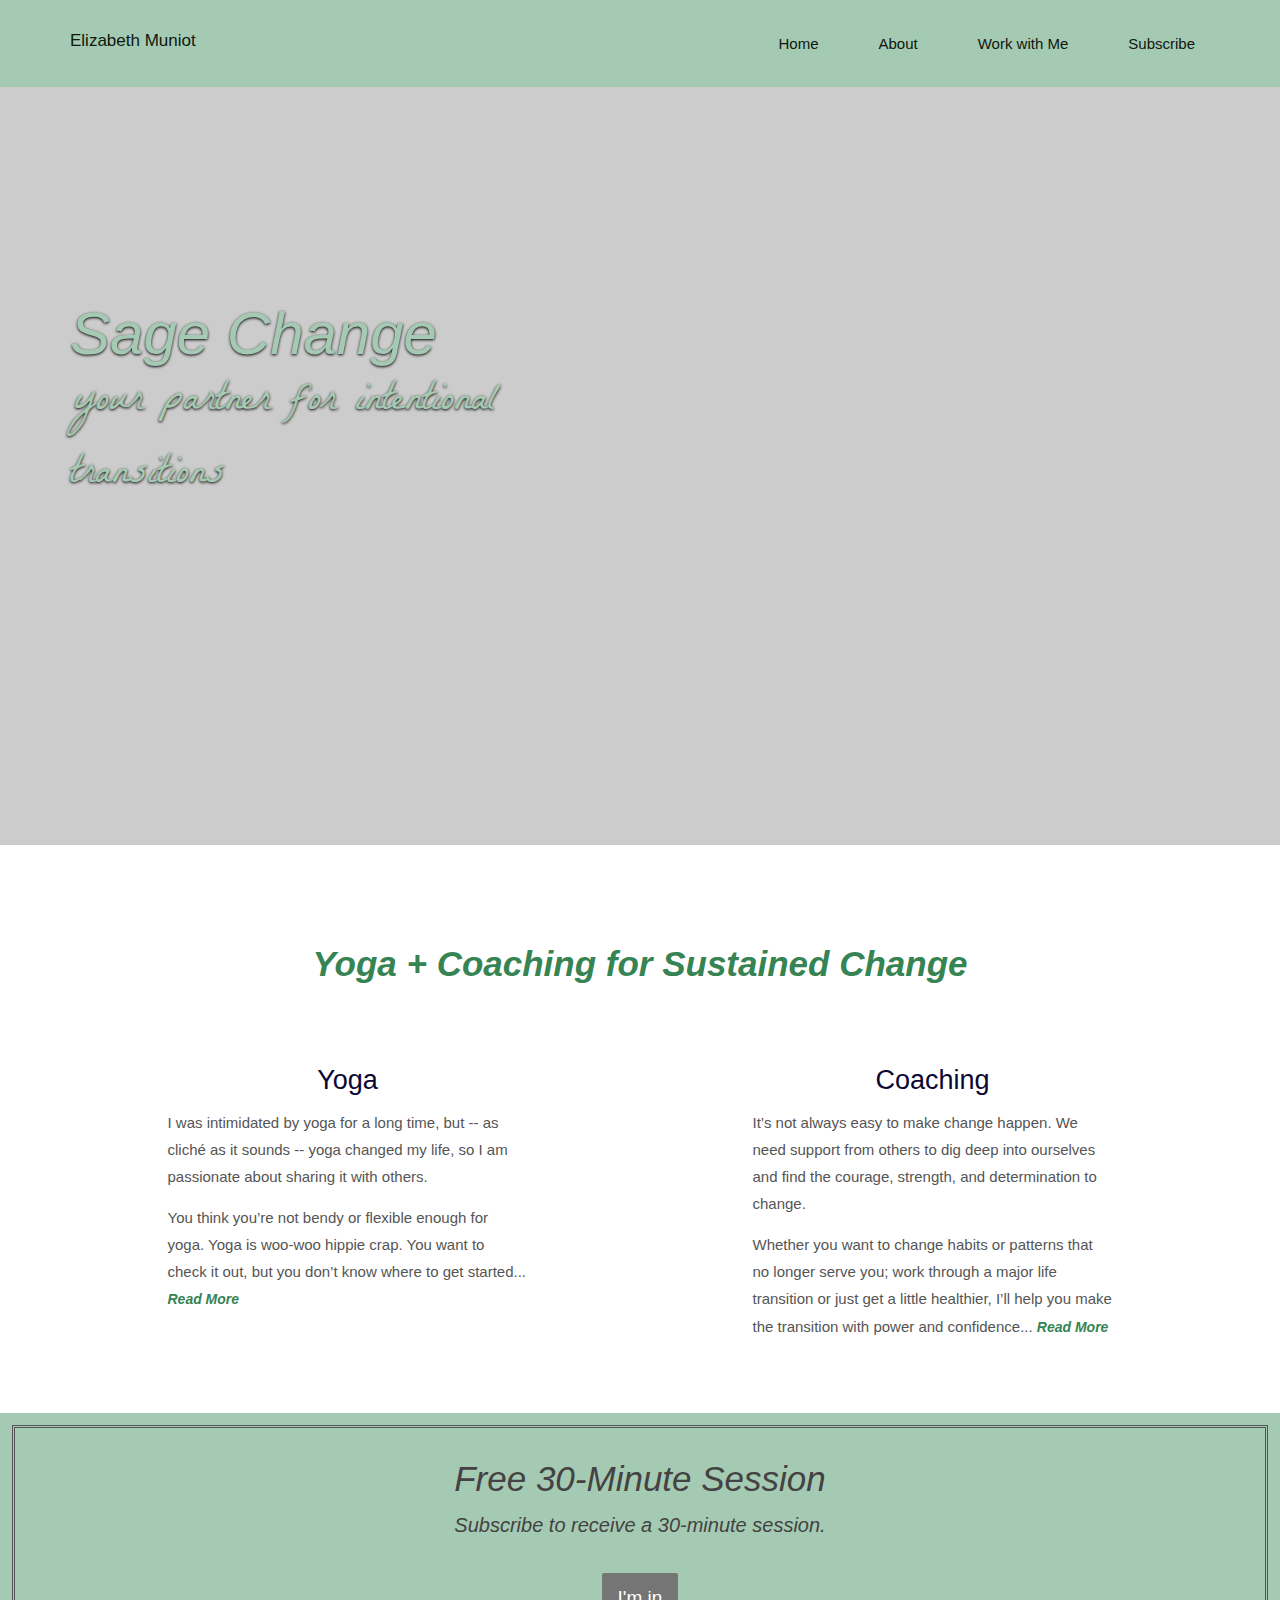
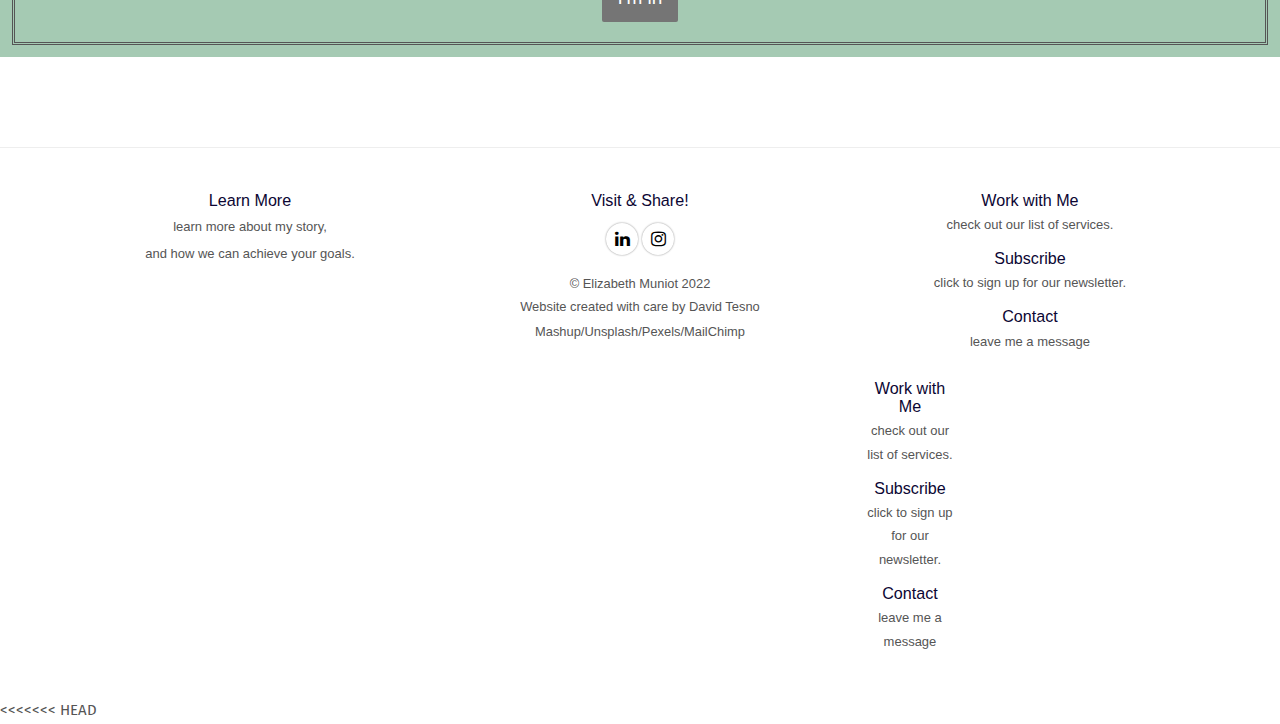
==== index.html @ 35293bfd "changed footer" ====
<!DOCTYPE html>
<html lang="en">
  <head>
    <meta charset="UTF-8" />
    <meta content="IE=edge" http-equiv="X-UA-Compatible" />
    <meta name="viewport" content="width=device-width, initial-scale=1.0" />
    <!-- <meta content="description" name="description"> -->
    <meta name="google" content="notranslate" />
    <meta
      content="Mashup templates have been developed by Orson.io team"
      name="author"
    />
    <!-- Search Engine -->
    <meta
      name="description"
      content="Sage Change provides real time virtual yoga, private sessions and coaching. Elizabeth empowers others to reach beyond limitations to achieve goals"
    />
    <meta
      name="image"
      content="https://dt723.github.io/em-yoga-studio/./assets/images/hero3-min.jpg"
    />
    <!-- Schema.org for Google -->
    <meta itemprop="name" content="Sage Change - Elizabeth Muniot" />
    <meta
      itemprop="description"
      content="Sage Change provides real time virtual yoga, private sessions and coaching. Elizabeth empowers others to reach beyond limitations to achieve goals"
    />
    <meta
      itemprop="image"
      content="https://dt723.github.io/em-yoga-studio/./assets/images/hero3-min.jpg"
    />
    <!-- Open Graph general (Facebook, Pinterest & Google+) -->
    <meta name="og:title" content="Sage Change - Elizabeth Muniot" />
    <meta
      name="og:description"
      content="Sage Change provides real time virtual yoga, private sessions and coaching. Elizabeth empowers others to reach beyond limitations to achieve goals"
    />
    <meta name="og:type" content="website" />
    <meta
      name="google-site-verification"
      content="TAK-kB4qWeTTadiN542BlEPGjs3uDBtTKjntpQO2mC4"
    />

    <!-- Disable tap highlight on IE -->
    <meta name="msapplication-tap-highlight" content="no" />

    <link href="./assets/apple-touch-icon.png" rel="apple-touch-icon" />
    <link href="./main.a3f694c0.css" rel="stylesheet" />
    <title>Sage Change - Elizabeth Muniot</title>
    <link
      rel="icon"
      href="./assets/images/blk-lotus-icon-4.png"
      type="image/x-icon"
    />
  </head>

  <body>
    <!-- Add your content of header -->
    <header>
      <nav class="navbar navbar-fixed-top navbar-default">
        <div class="container">
          <div class="navbar-header">
            <button
              type="button"
              class="navbar-toggle uarr collapsed"
              data-toggle="collapse"
              data-target="#navbar-collapse-uarr"
            >
              <span class="sr-only">Toggle navigation</span>
              <span class="icon-bar"></span>
              <span class="icon-bar"></span>
              <span class="icon-bar"></span>
            </button>
            <a class="navbar-brand" href="index.html" id="firstName1"
              >Elizabeth Muniot<span id="studioName1"></span
            ></a>
          </div>

          <div class="collapse navbar-collapse" id="navbar-collapse-uarr">
            <ul class="nav navbar-nav navbar-right">
              <li><a href="./index.html" title="" class="active">Home</a></li>
              <li><a href="./about.html" title="">About</a></li>
              <li><a href="./services.html" title="">Work with Me</a></li>
              <li><a href="./contact.html" title="">Subscribe</a></li>
              <!-- <li><a href="./components.html" title="">Components</a></li>  -->
              <!-- <li><a href="./terms15.html" title="">Terms</a></li> 
          <li><a href="./terms50.html" title="">Terms50</a></li>  -->
            </ul>
          </div>
        </div>
      </nav>
    </header>

    <div
      class="white-text-container background-image-container"
      style="background-image: url('./assets/images/hero3-min.jpg')"
    >
      <div class="opacity">
        <div class="container">
          <div class="row heroRow">
            <div class="col-md-6 containerTitleFlex">
              <h1 id="heroTitle">Sage Change</h1>
              <p>
                <small id="responseDescription" class="signature"
                  >your partner for intentional transitions</small
                >
              </p>
            </div>
          </div>
        </div>
      </div>
    </div>

    <div
      class="section-container border-section-container section-container-home"
    >
      <div class="container responsiveRowParent">
        <div class="row row-center responsiveRow">
          <div class="col-md-12 center-block section-container-spacer">
            <div class="text-center">
              <h2 class="titleSmartPhone"></h2>
              <p class="subTitle homeDescription2">
                Yoga + Coaching for Sustained Change
              </p>
              <p></p>
            </div>
          </div>

          <div class="col-md-4 center-block">
            <div class="fa-container">
              <!-- <i class="fa heartLogo fa-heart-o fa-3x" aria-hidden="true"></i> -->
            </div>
            <div class="text-center">
              <h3>Yoga</h3>
            </div>
            <div>
              <!-- <p class="subTitle">Online group classes and private instruction.</p> -->
              <p>
                I was intimidated by yoga for a long time, but -- as cliché as
                it sounds -- yoga changed my life, so I am passionate about
                sharing it with others.
              </p>
              <p>
                You think you’re not bendy or flexible enough for yoga. Yoga is
                woo-woo hippie crap. You want to check it out, but you don’t
                know where to get started...
                <a class="readMore1" href="readMoreYoga.html">Read More</a>
              </p>
            </div>
          </div>
          <div class="col-md-4 center-block">
            <div class="fa-container">
              <!-- <i class="fa commentLogo fa-comment-o fa-3x" aria-hidden="true"></i> -->
            </div>
            <div class="text-center">
              <h3>Coaching</h3>
            </div>
            <div>
              <!-- <p class="subTitle">Identify and remove barriers that get in the way of unlocking your potential.</p> -->
              <p>
                It’s not always easy to make change happen. We need support from
                others to dig deep into ourselves and find the courage,
                strength, and determination to change.
              </p>
              <p>
                Whether you want to change habits or patterns that no longer
                serve you; work through a major life transition or just get a
                little healthier, I’ll help you make the transition with power
                and confidence...
                <a class="readMore2" href="readMoreCoach.html">Read More</a>
              </p>
            </div>
          </div>
          <!-- <div class="col-md-4">
                    <div class="fa-container">
                        <i class="fa fa-bell-o fa-3x" aria-hidden="true"></i>
                    </div>
                    <div class="text-center">
                        <h3>Consulting</h3>
                    </div>
                    <div>
                        <p class="subTitle">Build a more effective team, board or organization.</p>
                        <p>I pair my training in organization development with more than two decades of nonprofit experience in fundraising and leadership development to help you build the capacity of your organization. I specialize in team building (board development, staff retreats), volunteer management, and fundraising... <a class="readMore" href="readMoreConsult.html">Read More</a></p> 
                        
                    </div>
                </div> -->
        </div>
      </div>
    </div>

    <div
      class="section-container background-color-container white-text-container banner-container styleBanner"
    >
      <div class="container">
        <div class="row">
          <div class="col-md-12">
            <div class="text-center">
              <h2 id="bannerTitle">Free 30-Minute Session</h2>
              <p id="bannerDescription">
                Subscribe to receive a 30-minute session.
              </p>
              <a
                href="./contact.html"
                title=""
                class="btn btn-primary btn-lg homePageBtn"
                >I'm in</a
              >
            </div>
          </div>
        </div>
      </div>
    </div>

    <footer>
      <div class="section-container footer-container">
        <div class="container footerFlex">
          <div class="row text-center justify-content-center">
            <div class="col-sm-4">
              <a href="about.html"
                ><h4 class="footerTitle footerMarginTop">Learn More</h4></a
              ><br />
              <p class="footerLeftText1">learn more about my story,</p>
              <p class="footerClassText">and how we can achieve your goals.</p>
            </div>

            <div class="col-sm-4">
              <h4 class="footerTitleMid">Visit & Share!</h4>
              <p class="shareLinks">
                <!-- <a href="https://facebook.com/" class="social-round-icon white-round-icon fa-icon" title="">
                          <i class="fa fa-facebook" aria-hidden="true"></i>
                        </a> -->
                <!-- <a href="https://twitter.com/" class="social-round-icon white-round-icon fa-icon" title="">
                          <i class="fa fa-twitter" aria-hidden="true"></i>
                        </a> -->
                        <a href="https://www.linkedin.com/in/elizabethmuniot/" class="social-round-icon white-round-icon fa-icon" title="">
                          <i class="fa fa-linkedin" aria-hidden="true"></i>
                        </a>
                        <a href="https://www.instagram.com/elizabethmuniot/" class="social-round-icon white-round-icon fa-icon" title="">
                          <i class="fa fa-instagram" aria-hidden="true"></i>
                        </a>
                      </p>
                    <div>
                        <p><small>© Elizabeth Muniot 2022</small></p> 
                        <p class="footerTextCreate"><small>Website created with care by <a href="https://www.davidtesno.com/" class="link-like-text">David Tesno</a></small></p>    
                        <p><small><a href="http://www.mashup-template.com/" class="link-like-text" title="Create website with free html template">Mashup</a>/<a href="http://www.unsplash.com/" class="link-like-text" title="Beautiful Free Images">Unsplash</a>/<a href="http://www.pexels.com/" class="link-like-text" title="Free Stock Photos & videos by Talented Creators">Pexels</a>/<a href="http://mailchimp.com/" class="link-like-text" title="Marketing smarts for big ideas">MailChimp</a></small></p>    
                    </div>    
                  </div>

                  <div class="col-sm-4">
                      <div class="servicesFooter">
                          <a href="services.html" style="text-decoration: none;"><h4 class="footerTitle">Work with Me</h4></a>
                          <p class="footerClassText">check out our list of services.</p>
                      </div>
                      <div class="subscribeFooter">
                          <a href="contact.html" style="text-decoration: none;"><h4 class="footerTitle">Subscribe</h4></a>
                          <p class="footerClassText">click to sign up for our newsletter.</p>
                      </div>
                      <div class="contactFooter">
                          <a href="mailto:elizabethmuniot@gmail.com" style="text-decoration: none;"><h4 class="footerTitle">Contact</h4></a>
                          <p class="footerClassText">leave me a message</p>                           
                      </div>

            <div class="col-sm-4">
              <div class="servicesFooter">
                <a href="services.html" style="text-decoration: none"
                  ><h4 class="footerTitle">Work with Me</h4></a
                >
                <p class="footerClassText">check out our list of services.</p>
              </div>
              <div class="subscribeFooter">
                <a href="contact.html" style="text-decoration: none"
                  ><h4 class="footerTitle">Subscribe</h4></a
                >
                <p class="footerClassText">
                  click to sign up for our newsletter.
                </p>
              </div>
              <div class="contactFooter">
                <a
                  href="mailto:elizabethmuniot@gmail.com"
                  style="text-decoration: none"
                  ><h4 class="footerTitle">Contact</h4></a
                >
                <p class="footerClassText">leave me a message</p>
              </div>
            </div>
          </div>
        </div>
      </div>
    </footer>
    <script>
      document.addEventListener("DOMContentLoaded", function (event) {
        navActivePage();
      });
    </script>

<<<<<<< HEAD
    <!-- Google Analytics: change UA-XXXXX-X to be your site's ID 
=======
<!-- adding comment -->

<!-- Google Analytics: change UA-XXXXX-X to be your site's ID 
>>>>>>> 98163f7317d4747873b40c52f0e63e6c678aab1e

<script>
  (function (i, s, o, g, r, a, m) {
    i['GoogleAnalyticsObject'] = r; i[r] = i[r] || function () {
      (i[r].q = i[r].q || []).push(arguments)
    }, i[r].l = 1 * new Date(); a = s.createElement(o),
      m = s.getElementsByTagName(o)[0]; a.async = 1; a.src = g; m.parentNode.insertBefore(a, m)
  })(window, document, 'script', '//www.google-analytics.com/analytics.js', 'ga');
  ga('create', 'UA-XXXXX-X', 'auto');
  ga('send', 'pageview');
</script>

-->
    <script type="module" src="./main.41beeca9.js"></script>
    <!-- <script type="text/javascript" src="utility.js"></script> -->
  </body>
</html>
---- main.a3f694c0.css ----
@import url(https://fonts.googleapis.com/css?family=La+Belle+Aurore|Fira+Sans:400,700);@import url(https://maxcdn.bootstrapcdn.com/font-awesome/4.7.0/css/font-awesome.min.css);/*!
 * Bootstrap v3.3.7 (http://getbootstrap.com)
 * Copyright 2011-2016 Twitter, Inc.
 * Licensed under MIT (https://github.com/twbs/bootstrap/blob/master/LICENSE)
 */
/*! normalize.css v3.0.3 | MIT License | github.com/necolas/normalize.css */html{font-family:sans-serif;-ms-text-size-adjust:100%;-webkit-text-size-adjust:100%}body{margin:0}article,aside,details,figcaption,figure,footer,header,hgroup,main,menu,nav,section,summary{display:block}audio,canvas,progress,video{display:inline-block;vertical-align:baseline}audio:not([controls]){display:none;height:0}[hidden],template{display:none}a{background-color:transparent}a:active,a:hover{outline:0}abbr[title]{border-bottom:1px dotted}b,strong{font-weight:700}dfn{font-style:italic}h1{font-size:2em;margin:.67em 0}mark{background:#ff0;color:#000}small{font-size:80%}sub,sup{font-size:75%;line-height:0;position:relative;vertical-align:baseline}sup{top:-.5em}sub{bottom:-.25em}img{border:0}svg:not(:root){overflow:hidden}figure{margin:1em 40px}hr{box-sizing:content-box;height:0}pre{overflow:auto}code,kbd,pre,samp{font-family:monospace,monospace;font-size:1em}button,input,optgroup,select,textarea{color:inherit;font:inherit;margin:0}button{overflow:visible}button,select{text-transform:none}button,html input[type=button],input[type=reset],input[type=submit]{-webkit-appearance:button;cursor:pointer}button[disabled],html input[disabled]{cursor:default}button::-moz-focus-inner,input::-moz-focus-inner{border:0;padding:0}input{line-height:normal}input[type=checkbox],input[type=radio]{box-sizing:border-box;padding:0}input[type=number]::-webkit-inner-spin-button,input[type=number]::-webkit-outer-spin-button{height:auto}input[type=search]{-webkit-appearance:textfield;box-sizing:content-box}input[type=search]::-webkit-search-cancel-button,input[type=search]::-webkit-search-decoration{-webkit-appearance:none}fieldset{border:1px solid silver;margin:0 2px;padding:.35em .625em .75em}textarea{overflow:auto}optgroup{font-weight:700}table{border-collapse:collapse;border-spacing:0}td,th{padding:0}

/*! Source: https://github.com/h5bp/html5-boilerplate/blob/master/src/css/main.css */@media print{*,:after,:before{background:transparent!important;color:#000!important;box-shadow:none!important;text-shadow:none!important}a,a:visited{text-decoration:underline}a[href]:after{content:" (" attr(href) ")"}abbr[title]:after{content:" (" attr(title) ")"}a[href^="#"]:after,a[href^="javascript:"]:after{content:""}blockquote,pre{border:1px solid #999;page-break-inside:avoid}thead{display:table-header-group}img,tr{page-break-inside:avoid}img{max-width:100%!important}h2,h3,p{orphans:3;widows:3}h2,h3{page-break-after:avoid}.navbar{display:none}.btn>.caret,.dropup>.btn>.caret{border-top-color:#000!important}.label{border:1px solid #000}.table{border-collapse:collapse!important}.table td,.table th{background-color:#fff!important}.table-bordered td,.table-bordered th{border:1px solid #ddd!important}}*,:after,:before{-webkit-box-sizing:border-box;-moz-box-sizing:border-box;box-sizing:border-box}html{font-size:10px;-webkit-tap-highlight-color:transparent}body{font-family:Fira Sans,Helvetica,Arial,sans-serif;font-size:15px;line-height:1.81;color:#555;background-color:#fff}button,input,select,textarea{font-family:inherit;font-size:inherit;line-height:inherit}a{color:#8b62ff;text-decoration:none}a:focus,a:hover{color:#5216ff;text-decoration:underline}a:focus{outline:5px auto -webkit-focus-ring-color;outline-offset:-2px}figure{margin:0}img{vertical-align:middle}.img-responsive{display:block;max-width:100%;height:auto}.img-rounded{border-radius:2px}.img-thumbnail{padding:4px;line-height:1.81;background-color:#fff;border:1px solid #ddd;border-radius:2px;-webkit-transition:all .2s ease-in-out;-o-transition:all .2s ease-in-out;transition:all .2s ease-in-out;display:inline-block;max-width:100%;height:auto}.img-circle{border-radius:50%}hr{margin-top:27px;margin-bottom:27px;border:0;border-top:1px solid #eee}.sr-only{position:absolute;width:1px;height:1px;margin:-1px;padding:0;overflow:hidden;clip:rect(0,0,0,0);border:0}.sr-only-focusable:active,.sr-only-focusable:focus{position:static;width:auto;height:auto;margin:0;overflow:visible;clip:auto}[role=button]{cursor:pointer}.h1,.h2,.h3,.h4,.h5,.h6,h1,h2,h3,h4,h5,h6{font-family:inherit;font-weight:500;line-height:1.1;color:#0c0633}.h1 .small,.h1 small,.h2 .small,.h2 small,.h3 .small,.h3 small,.h4 .small,.h4 small,.h5 .small,.h5 small,.h6 .small,.h6 small,h1 .small,h1 small,h2 .small,h2 small,h3 .small,h3 small,h4 .small,h4 small,h5 .small,h5 small,h6 .small,h6 small{font-weight:400;line-height:1;color:#777}.h1,.h2,.h3,h1,h2,h3{margin-top:27px;margin-bottom:13.5px}.h1 .small,.h1 small,.h2 .small,.h2 small,.h3 .small,.h3 small,h1 .small,h1 small,h2 .small,h2 small,h3 .small,h3 small{font-size:65%}.h4,.h5,.h6,h4,h5,h6{margin-top:13.5px;margin-bottom:13.5px}.h4 .small,.h4 small,.h5 .small,.h5 small,.h6 .small,.h6 small,h4 .small,h4 small,h5 .small,h5 small,h6 .small,h6 small{font-size:75%}.h1,h1{font-size:47px}.h2,h2{font-size:35px}.h3,h3{font-size:27px}.h4,h4{font-size:20px}.h5,h5{font-size:15px}.h6,h6{font-size:13px}p{margin:0 0 13.5px}.lead{margin-bottom:27px;font-size:17px;font-weight:300;line-height:1.4}@media (min-width:768px){.lead{font-size:22.5px}}.small,small{font-size:86%}.mark,mark{background-color:#fcf8e3;padding:.2em}.text-left{text-align:left}.text-right{text-align:right}.text-center{text-align:center}.text-justify{text-align:justify}.text-nowrap{white-space:nowrap}.text-lowercase{text-transform:lowercase}.initialism,.text-uppercase{text-transform:uppercase}.text-capitalize{text-transform:capitalize}.text-muted{color:#777}.text-primary{color:#8b62ff}a.text-primary:focus,a.text-primary:hover{color:#652fff}.text-success{color:#fff}a.text-success:focus,a.text-success:hover{color:#e6e6e6}.text-info{color:#31708f}a.text-info:focus,a.text-info:hover{color:#245269}.text-warning{color:#8a6d3b}a.text-warning:focus,a.text-warning:hover{color:#66512c}.text-danger{color:#fff}a.text-danger:focus,a.text-danger:hover{color:#e6e6e6}.bg-primary{color:#fff;background-color:#8b62ff}a.bg-primary:focus,a.bg-primary:hover{background-color:#652fff}.bg-success{background-color:#005bff}a.bg-success:focus,a.bg-success:hover{background-color:#0049cc}.bg-info{background-color:#d9edf7}a.bg-info:focus,a.bg-info:hover{background-color:#afd9ee}.bg-warning{background-color:#fcf8e3}a.bg-warning:focus,a.bg-warning:hover{background-color:#f7ecb5}.bg-danger{background-color:#fe6767}a.bg-danger:focus,a.bg-danger:hover{background-color:#fe3434}.page-header{padding-bottom:12.5px;margin:54px 0 27px;border-bottom:1px solid #eee}ol,ul{margin-top:0;margin-bottom:13.5px}ol ol,ol ul,ul ol,ul ul{margin-bottom:0}.list-inline,.list-unstyled{padding-left:0;list-style:none}.list-inline{margin-left:-5px}.list-inline>li{display:inline-block;padding-left:5px;padding-right:5px}dl{margin-top:0;margin-bottom:27px}dd,dt{line-height:1.81}dt{font-weight:700}dd{margin-left:0}.dl-horizontal dd:after,.dl-horizontal dd:before{content:" ";display:table}.dl-horizontal dd:after{clear:both}@media (min-width:768px){.dl-horizontal dt{float:left;width:160px;clear:left;text-align:right;overflow:hidden;text-overflow:ellipsis;white-space:nowrap}.dl-horizontal dd{margin-left:180px}}abbr[data-original-title],abbr[title]{cursor:help;border-bottom:1px dotted #777}.initialism{font-size:90%}blockquote{padding:13.5px 27px;margin:0 0 27px;font-size:18.75px;border-left:5px solid #eee}blockquote ol:last-child,blockquote p:last-child,blockquote ul:last-child{margin-bottom:0}blockquote .small,blockquote footer,blockquote small{display:block;font-size:80%;line-height:1.81;color:#777}blockquote .small:before,blockquote footer:before,blockquote small:before{content:"\2014   \A0"}.blockquote-reverse,blockquote.pull-right{padding-right:15px;padding-left:0;border-right:5px solid #eee;border-left:0;text-align:right}.blockquote-reverse .small:before,.blockquote-reverse footer:before,.blockquote-reverse small:before,blockquote.pull-right .small:before,blockquote.pull-right footer:before,blockquote.pull-right small:before{content:""}.blockquote-reverse .small:after,.blockquote-reverse footer:after,.blockquote-reverse small:after,blockquote.pull-right .small:after,blockquote.pull-right footer:after,blockquote.pull-right small:after{content:"\A0   \2014"}address{margin-bottom:27px;font-style:normal;line-height:1.81}code,kbd,pre,samp{font-family:Menlo,Monaco,Consolas,Courier New,monospace}code{color:#c7254e;background-color:#f9f2f4}code,kbd{padding:2px 4px;font-size:90%;border-radius:2px}kbd{color:#fff;background-color:#333;box-shadow:inset 0 -1px 0 rgba(0,0,0,.25)}kbd kbd{padding:0;font-size:100%;font-weight:700;box-shadow:none}pre{display:block;padding:13px;margin:0 0 13.5px;font-size:14px;line-height:1.81;word-break:break-all;word-wrap:break-word;color:#333;background-color:#f5f5f5;border:1px solid #ccc;border-radius:2px}pre code{padding:0;font-size:inherit;color:inherit;white-space:pre-wrap;background-color:transparent;border-radius:0}.pre-scrollable{max-height:340px;overflow-y:scroll}.container{margin-right:auto;margin-left:auto;padding-left:15px;padding-right:15px}.container:after,.container:before{content:" ";display:table}.container:after{clear:both}@media (min-width:768px){.container{width:750px}}@media (min-width:992px){.container{width:970px}}@media (min-width:1200px){.container{width:1170px}}.container-fluid{margin-right:auto;margin-left:auto;padding-left:15px;padding-right:15px}.container-fluid:after,.container-fluid:before{content:" ";display:table}.container-fluid:after{clear:both}.row{margin-left:-15px;margin-right:-15px}.row:after,.row:before{content:" ";display:table}.row:after{clear:both}.col-lg-1,.col-lg-2,.col-lg-3,.col-lg-4,.col-lg-5,.col-lg-6,.col-lg-7,.col-lg-8,.col-lg-9,.col-lg-10,.col-lg-11,.col-lg-12,.col-md-1,.col-md-2,.col-md-3,.col-md-4,.col-md-5,.col-md-6,.col-md-7,.col-md-8,.col-md-9,.col-md-10,.col-md-11,.col-md-12,.col-sm-1,.col-sm-2,.col-sm-3,.col-sm-4,.col-sm-5,.col-sm-6,.col-sm-7,.col-sm-8,.col-sm-9,.col-sm-10,.col-sm-11,.col-sm-12,.col-xs-1,.col-xs-2,.col-xs-3,.col-xs-4,.col-xs-5,.col-xs-6,.col-xs-7,.col-xs-8,.col-xs-9,.col-xs-10,.col-xs-11,.col-xs-12{position:relative;min-height:1px;padding-left:15px;padding-right:15px}.col-xs-1,.col-xs-2,.col-xs-3,.col-xs-4,.col-xs-5,.col-xs-6,.col-xs-7,.col-xs-8,.col-xs-9,.col-xs-10,.col-xs-11,.col-xs-12{float:left}.col-xs-1{width:8.33333%}.col-xs-2{width:16.66667%}.col-xs-3{width:25%}.col-xs-4{width:33.33333%}.col-xs-5{width:41.66667%}.col-xs-6{width:50%}.col-xs-7{width:58.33333%}.col-xs-8{width:66.66667%}.col-xs-9{width:75%}.col-xs-10{width:83.33333%}.col-xs-11{width:91.66667%}.col-xs-12{width:100%}.col-xs-pull-0{right:auto}.col-xs-pull-1{right:8.33333%}.col-xs-pull-2{right:16.66667%}.col-xs-pull-3{right:25%}.col-xs-pull-4{right:33.33333%}.col-xs-pull-5{right:41.66667%}.col-xs-pull-6{right:50%}.col-xs-pull-7{right:58.33333%}.col-xs-pull-8{right:66.66667%}.col-xs-pull-9{right:75%}.col-xs-pull-10{right:83.33333%}.col-xs-pull-11{right:91.66667%}.col-xs-pull-12{right:100%}.col-xs-push-0{left:auto}.col-xs-push-1{left:8.33333%}.col-xs-push-2{left:16.66667%}.col-xs-push-3{left:25%}.col-xs-push-4{left:33.33333%}.col-xs-push-5{left:41.66667%}.col-xs-push-6{left:50%}.col-xs-push-7{left:58.33333%}.col-xs-push-8{left:66.66667%}.col-xs-push-9{left:75%}.col-xs-push-10{left:83.33333%}.col-xs-push-11{left:91.66667%}.col-xs-push-12{left:100%}.col-xs-offset-0{margin-left:0}.col-xs-offset-1{margin-left:8.33333%}.col-xs-offset-2{margin-left:16.66667%}.col-xs-offset-3{margin-left:25%}.col-xs-offset-4{margin-left:33.33333%}.col-xs-offset-5{margin-left:41.66667%}.col-xs-offset-6{margin-left:50%}.col-xs-offset-7{margin-left:58.33333%}.col-xs-offset-8{margin-left:66.66667%}.col-xs-offset-9{margin-left:75%}.col-xs-offset-10{margin-left:83.33333%}.col-xs-offset-11{margin-left:91.66667%}.col-xs-offset-12{margin-left:100%}@media (min-width:768px){.col-sm-1,.col-sm-2,.col-sm-3,.col-sm-4,.col-sm-5,.col-sm-6,.col-sm-7,.col-sm-8,.col-sm-9,.col-sm-10,.col-sm-11,.col-sm-12{float:left}.col-sm-1{width:8.33333%}.col-sm-2{width:16.66667%}.col-sm-3{width:25%}.col-sm-4{width:33.33333%}.col-sm-5{width:41.66667%}.col-sm-6{width:50%}.col-sm-7{width:58.33333%}.col-sm-8{width:66.66667%}.col-sm-9{width:75%}.col-sm-10{width:83.33333%}.col-sm-11{width:91.66667%}.col-sm-12{width:100%}.col-sm-pull-0{right:auto}.col-sm-pull-1{right:8.33333%}.col-sm-pull-2{right:16.66667%}.col-sm-pull-3{right:25%}.col-sm-pull-4{right:33.33333%}.col-sm-pull-5{right:41.66667%}.col-sm-pull-6{right:50%}.col-sm-pull-7{right:58.33333%}.col-sm-pull-8{right:66.66667%}.col-sm-pull-9{right:75%}.col-sm-pull-10{right:83.33333%}.col-sm-pull-11{right:91.66667%}.col-sm-pull-12{right:100%}.col-sm-push-0{left:auto}.col-sm-push-1{left:8.33333%}.col-sm-push-2{left:16.66667%}.col-sm-push-3{left:25%}.col-sm-push-4{left:33.33333%}.col-sm-push-5{left:41.66667%}.col-sm-push-6{left:50%}.col-sm-push-7{left:58.33333%}.col-sm-push-8{left:66.66667%}.col-sm-push-9{left:75%}.col-sm-push-10{left:83.33333%}.col-sm-push-11{left:91.66667%}.col-sm-push-12{left:100%}.col-sm-offset-0{margin-left:0}.col-sm-offset-1{margin-left:8.33333%}.col-sm-offset-2{margin-left:16.66667%}.col-sm-offset-3{margin-left:25%}.col-sm-offset-4{margin-left:33.33333%}.col-sm-offset-5{margin-left:41.66667%}.col-sm-offset-6{margin-left:50%}.col-sm-offset-7{margin-left:58.33333%}.col-sm-offset-8{margin-left:66.66667%}.col-sm-offset-9{margin-left:75%}.col-sm-offset-10{margin-left:83.33333%}.col-sm-offset-11{margin-left:91.66667%}.col-sm-offset-12{margin-left:100%}}@media (min-width:992px){.col-md-1,.col-md-2,.col-md-3,.col-md-4,.col-md-5,.col-md-6,.col-md-7,.col-md-8,.col-md-9,.col-md-10,.col-md-11,.col-md-12{float:left}.col-md-1{width:8.33333%}.col-md-2{width:16.66667%}.col-md-3{width:25%}.col-md-4{width:33.33333%}.col-md-5{width:41.66667%}.col-md-6{width:50%}.col-md-7{width:58.33333%}.col-md-8{width:66.66667%}.col-md-9{width:75%}.col-md-10{width:83.33333%}.col-md-11{width:91.66667%}.col-md-12{width:100%}.col-md-pull-0{right:auto}.col-md-pull-1{right:8.33333%}.col-md-pull-2{right:16.66667%}.col-md-pull-3{right:25%}.col-md-pull-4{right:33.33333%}.col-md-pull-5{right:41.66667%}.col-md-pull-6{right:50%}.col-md-pull-7{right:58.33333%}.col-md-pull-8{right:66.66667%}.col-md-pull-9{right:75%}.col-md-pull-10{right:83.33333%}.col-md-pull-11{right:91.66667%}.col-md-pull-12{right:100%}.col-md-push-0{left:auto}.col-md-push-1{left:8.33333%}.col-md-push-2{left:16.66667%}.col-md-push-3{left:25%}.col-md-push-4{left:33.33333%}.col-md-push-5{left:41.66667%}.col-md-push-6{left:50%}.col-md-push-7{left:58.33333%}.col-md-push-8{left:66.66667%}.col-md-push-9{left:75%}.col-md-push-10{left:83.33333%}.col-md-push-11{left:91.66667%}.col-md-push-12{left:100%}.col-md-offset-0{margin-left:0}.col-md-offset-1{margin-left:8.33333%}.col-md-offset-2{margin-left:16.66667%}.col-md-offset-3{margin-left:25%}.col-md-offset-4{margin-left:33.33333%}.col-md-offset-5{margin-left:41.66667%}.col-md-offset-6{margin-left:50%}.col-md-offset-7{margin-left:58.33333%}.col-md-offset-8{margin-left:66.66667%}.col-md-offset-9{margin-left:75%}.col-md-offset-10{margin-left:83.33333%}.col-md-offset-11{margin-left:91.66667%}.col-md-offset-12{margin-left:100%}}@media (min-width:1200px){.col-lg-1,.col-lg-2,.col-lg-3,.col-lg-4,.col-lg-5,.col-lg-6,.col-lg-7,.col-lg-8,.col-lg-9,.col-lg-10,.col-lg-11,.col-lg-12{float:left}.col-lg-1{width:8.33333%}.col-lg-2{width:16.66667%}.col-lg-3{width:25%}.col-lg-4{width:33.33333%}.col-lg-5{width:41.66667%}.col-lg-6{width:50%}.col-lg-7{width:58.33333%}.col-lg-8{width:66.66667%}.col-lg-9{width:75%}.col-lg-10{width:83.33333%}.col-lg-11{width:91.66667%}.col-lg-12{width:100%}.col-lg-pull-0{right:auto}.col-lg-pull-1{right:8.33333%}.col-lg-pull-2{right:16.66667%}.col-lg-pull-3{right:25%}.col-lg-pull-4{right:33.33333%}.col-lg-pull-5{right:41.66667%}.col-lg-pull-6{right:50%}.col-lg-pull-7{right:58.33333%}.col-lg-pull-8{right:66.66667%}.col-lg-pull-9{right:75%}.col-lg-pull-10{right:83.33333%}.col-lg-pull-11{right:91.66667%}.col-lg-pull-12{right:100%}.col-lg-push-0{left:auto}.col-lg-push-1{left:8.33333%}.col-lg-push-2{left:16.66667%}.col-lg-push-3{left:25%}.col-lg-push-4{left:33.33333%}.col-lg-push-5{left:41.66667%}.col-lg-push-6{left:50%}.col-lg-push-7{left:58.33333%}.col-lg-push-8{left:66.66667%}.col-lg-push-9{left:75%}.col-lg-push-10{left:83.33333%}.col-lg-push-11{left:91.66667%}.col-lg-push-12{left:100%}.col-lg-offset-0{margin-left:0}.col-lg-offset-1{margin-left:8.33333%}.col-lg-offset-2{margin-left:16.66667%}.col-lg-offset-3{margin-left:25%}.col-lg-offset-4{margin-left:33.33333%}.col-lg-offset-5{margin-left:41.66667%}.col-lg-offset-6{margin-left:50%}.col-lg-offset-7{margin-left:58.33333%}.col-lg-offset-8{margin-left:66.66667%}.col-lg-offset-9{margin-left:75%}.col-lg-offset-10{margin-left:83.33333%}.col-lg-offset-11{margin-left:91.66667%}.col-lg-offset-12{margin-left:100%}}table{background-color:transparent}caption{padding-top:8px;padding-bottom:8px;color:#777}caption,th{text-align:left}.table{width:100%;max-width:100%;margin-bottom:27px}.table>tbody>tr>td,.table>tbody>tr>th,.table>tfoot>tr>td,.table>tfoot>tr>th,.table>thead>tr>td,.table>thead>tr>th{padding:8px;line-height:1.81;vertical-align:top;border-top:1px solid #ddd}.table>thead>tr>th{vertical-align:bottom;border-bottom:2px solid #ddd}.table>caption+thead>tr:first-child>td,.table>caption+thead>tr:first-child>th,.table>colgroup+thead>tr:first-child>td,.table>colgroup+thead>tr:first-child>th,.table>thead:first-child>tr:first-child>td,.table>thead:first-child>tr:first-child>th{border-top:0}.table>tbody+tbody{border-top:2px solid #ddd}.table .table{background-color:#fff}.table-condensed>tbody>tr>td,.table-condensed>tbody>tr>th,.table-condensed>tfoot>tr>td,.table-condensed>tfoot>tr>th,.table-condensed>thead>tr>td,.table-condensed>thead>tr>th{padding:5px}.table-bordered,.table-bordered>tbody>tr>td,.table-bordered>tbody>tr>th,.table-bordered>tfoot>tr>td,.table-bordered>tfoot>tr>th,.table-bordered>thead>tr>td,.table-bordered>thead>tr>th{border:1px solid #ddd}.table-bordered>thead>tr>td,.table-bordered>thead>tr>th{border-bottom-width:2px}.table-striped>tbody>tr:nth-of-type(odd){background-color:#f9f9f9}.table-hover>tbody>tr:hover{background-color:#f5f5f5}table col[class*=col-]{position:static;float:none;display:table-column}table td[class*=col-],table th[class*=col-]{position:static;float:none;display:table-cell}.table>tbody>tr.active>td,.table>tbody>tr.active>th,.table>tbody>tr>td.active,.table>tbody>tr>th.active,.table>tfoot>tr.active>td,.table>tfoot>tr.active>th,.table>tfoot>tr>td.active,.table>tfoot>tr>th.active,.table>thead>tr.active>td,.table>thead>tr.active>th,.table>thead>tr>td.active,.table>thead>tr>th.active{background-color:#f5f5f5}.table-hover>tbody>tr.active:hover>td,.table-hover>tbody>tr.active:hover>th,.table-hover>tbody>tr:hover>.active,.table-hover>tbody>tr>td.active:hover,.table-hover>tbody>tr>th.active:hover{background-color:#e8e8e8}.table>tbody>tr.success>td,.table>tbody>tr.success>th,.table>tbody>tr>td.success,.table>tbody>tr>th.success,.table>tfoot>tr.success>td,.table>tfoot>tr.success>th,.table>tfoot>tr>td.success,.table>tfoot>tr>th.success,.table>thead>tr.success>td,.table>thead>tr.success>th,.table>thead>tr>td.success,.table>thead>tr>th.success{background-color:#005bff}.table-hover>tbody>tr.success:hover>td,.table-hover>tbody>tr.success:hover>th,.table-hover>tbody>tr:hover>.success,.table-hover>tbody>tr>td.success:hover,.table-hover>tbody>tr>th.success:hover{background-color:#0052e6}.table>tbody>tr.info>td,.table>tbody>tr.info>th,.table>tbody>tr>td.info,.table>tbody>tr>th.info,.table>tfoot>tr.info>td,.table>tfoot>tr.info>th,.table>tfoot>tr>td.info,.table>tfoot>tr>th.info,.table>thead>tr.info>td,.table>thead>tr.info>th,.table>thead>tr>td.info,.table>thead>tr>th.info{background-color:#d9edf7}.table-hover>tbody>tr.info:hover>td,.table-hover>tbody>tr.info:hover>th,.table-hover>tbody>tr:hover>.info,.table-hover>tbody>tr>td.info:hover,.table-hover>tbody>tr>th.info:hover{background-color:#c4e3f3}.table>tbody>tr.warning>td,.table>tbody>tr.warning>th,.table>tbody>tr>td.warning,.table>tbody>tr>th.warning,.table>tfoot>tr.warning>td,.table>tfoot>tr.warning>th,.table>tfoot>tr>td.warning,.table>tfoot>tr>th.warning,.table>thead>tr.warning>td,.table>thead>tr.warning>th,.table>thead>tr>td.warning,.table>thead>tr>th.warning{background-color:#fcf8e3}.table-hover>tbody>tr.warning:hover>td,.table-hover>tbody>tr.warning:hover>th,.table-hover>tbody>tr:hover>.warning,.table-hover>tbody>tr>td.warning:hover,.table-hover>tbody>tr>th.warning:hover{background-color:#faf2cc}.table>tbody>tr.danger>td,.table>tbody>tr.danger>th,.table>tbody>tr>td.danger,.table>tbody>tr>th.danger,.table>tfoot>tr.danger>td,.table>tfoot>tr.danger>th,.table>tfoot>tr>td.danger,.table>tfoot>tr>th.danger,.table>thead>tr.danger>td,.table>thead>tr.danger>th,.table>thead>tr>td.danger,.table>thead>tr>th.danger{background-color:#fe6767}.table-hover>tbody>tr.danger:hover>td,.table-hover>tbody>tr.danger:hover>th,.table-hover>tbody>tr:hover>.danger,.table-hover>tbody>tr>td.danger:hover,.table-hover>tbody>tr>th.danger:hover{background-color:#fe4e4e}.table-responsive{overflow-x:auto;min-height:.01%}@media screen and (max-width:767px){.table-responsive{width:100%;margin-bottom:20.25px;overflow-y:hidden;-ms-overflow-style:-ms-autohiding-scrollbar;border:1px solid #ddd}.table-responsive>.table{margin-bottom:0}.table-responsive>.table>tbody>tr>td,.table-responsive>.table>tbody>tr>th,.table-responsive>.table>tfoot>tr>td,.table-responsive>.table>tfoot>tr>th,.table-responsive>.table>thead>tr>td,.table-responsive>.table>thead>tr>th{white-space:nowrap}.table-responsive>.table-bordered{border:0}.table-responsive>.table-bordered>tbody>tr>td:first-child,.table-responsive>.table-bordered>tbody>tr>th:first-child,.table-responsive>.table-bordered>tfoot>tr>td:first-child,.table-responsive>.table-bordered>tfoot>tr>th:first-child,.table-responsive>.table-bordered>thead>tr>td:first-child,.table-responsive>.table-bordered>thead>tr>th:first-child{border-left:0}.table-responsive>.table-bordered>tbody>tr>td:last-child,.table-responsive>.table-bordered>tbody>tr>th:last-child,.table-responsive>.table-bordered>tfoot>tr>td:last-child,.table-responsive>.table-bordered>tfoot>tr>th:last-child,.table-responsive>.table-bordered>thead>tr>td:last-child,.table-responsive>.table-bordered>thead>tr>th:last-child{border-right:0}.table-responsive>.table-bordered>tbody>tr:last-child>td,.table-responsive>.table-bordered>tbody>tr:last-child>th,.table-responsive>.table-bordered>tfoot>tr:last-child>td,.table-responsive>.table-bordered>tfoot>tr:last-child>th{border-bottom:0}}fieldset{margin:0;min-width:0}fieldset,legend{padding:0;border:0}legend{display:block;width:100%;margin-bottom:27px;font-size:22.5px;line-height:inherit;color:#333;border-bottom:1px solid #e5e5e5}label{display:inline-block;max-width:100%;margin-bottom:5px;font-weight:700}input[type=search]{-webkit-box-sizing:border-box;-moz-box-sizing:border-box;box-sizing:border-box}input[type=checkbox],input[type=radio]{margin:4px 0 0;margin-top:1px\9;line-height:normal}input[type=file]{display:block}input[type=range]{display:block;width:100%}select[multiple],select[size]{height:auto}input[type=checkbox]:focus,input[type=file]:focus,input[type=radio]:focus{outline:5px auto -webkit-focus-ring-color;outline-offset:-2px}output{padding-top:9px}.form-control,output{display:block;font-size:15px;line-height:1.81;color:#555}.form-control{width:100%;height:45px;padding:8px 12px;background-color:#fff;background-image:none;border:1px solid #eee;border-radius:2px;-webkit-box-shadow:inset 0 1px 1px rgba(0,0,0,.075);box-shadow:inset 0 1px 1px rgba(0,0,0,.075);-webkit-transition:border-color .15s ease-in-out,box-shadow .15s ease-in-out;-o-transition:border-color ease-in-out .15s,box-shadow ease-in-out .15s;transition:border-color .15s ease-in-out,box-shadow .15s ease-in-out}.form-control:focus{border-color:#66afe9;outline:0;-webkit-box-shadow:inset 0 1px 1px rgba(0,0,0,.075),0 0 8px rgba(102,175,233,.6);box-shadow:inset 0 1px 1px rgba(0,0,0,.075),0 0 8px rgba(102,175,233,.6)}.form-control::-moz-placeholder{color:#999;opacity:1}.form-control:-ms-input-placeholder{color:#999}.form-control::-webkit-input-placeholder{color:#999}.form-control::-ms-expand{border:0;background-color:transparent}.form-control[disabled],.form-control[readonly],fieldset[disabled] .form-control{background-color:#eee;opacity:1}.form-control[disabled],fieldset[disabled] .form-control{cursor:not-allowed}textarea.form-control{height:auto}input[type=search]{-webkit-appearance:none}@media screen and (-webkit-min-device-pixel-ratio:0){input[type=date].form-control,input[type=datetime-local].form-control,input[type=month].form-control,input[type=time].form-control{line-height:45px}.input-group-sm>.input-group-btn>input[type=date].btn,.input-group-sm>.input-group-btn>input[type=datetime-local].btn,.input-group-sm>.input-group-btn>input[type=month].btn,.input-group-sm>.input-group-btn>input[type=time].btn,.input-group-sm>input[type=date].form-control,.input-group-sm>input[type=date].input-group-addon,.input-group-sm>input[type=datetime-local].form-control,.input-group-sm>input[type=datetime-local].input-group-addon,.input-group-sm>input[type=month].form-control,.input-group-sm>input[type=month].input-group-addon,.input-group-sm>input[type=time].form-control,.input-group-sm>input[type=time].input-group-addon,.input-group-sm input[type=date],.input-group-sm input[type=datetime-local],.input-group-sm input[type=month],.input-group-sm input[type=time],input[type=date].input-sm,input[type=datetime-local].input-sm,input[type=month].input-sm,input[type=time].input-sm{line-height:33px}.input-group-lg>.input-group-btn>input[type=date].btn,.input-group-lg>.input-group-btn>input[type=datetime-local].btn,.input-group-lg>.input-group-btn>input[type=month].btn,.input-group-lg>.input-group-btn>input[type=time].btn,.input-group-lg>input[type=date].form-control,.input-group-lg>input[type=date].input-group-addon,.input-group-lg>input[type=datetime-local].form-control,.input-group-lg>input[type=datetime-local].input-group-addon,.input-group-lg>input[type=month].form-control,.input-group-lg>input[type=month].input-group-addon,.input-group-lg>input[type=time].form-control,.input-group-lg>input[type=time].input-group-addon,.input-group-lg input[type=date],.input-group-lg input[type=datetime-local],.input-group-lg input[type=month],.input-group-lg input[type=time],input[type=date].input-lg,input[type=datetime-local].input-lg,input[type=month].input-lg,input[type=time].input-lg{line-height:52px}}.form-group{margin-bottom:15px}.checkbox,.radio{position:relative;display:block;margin-top:10px;margin-bottom:10px}.checkbox label,.radio label{min-height:27px;padding-left:20px;margin-bottom:0;font-weight:400;cursor:pointer}.checkbox-inline input[type=checkbox],.checkbox input[type=checkbox],.radio-inline input[type=radio],.radio input[type=radio]{position:absolute;margin-left:-20px;margin-top:4px\9}.checkbox+.checkbox,.radio+.radio{margin-top:-5px}.checkbox-inline,.radio-inline{position:relative;display:inline-block;padding-left:20px;margin-bottom:0;vertical-align:middle;font-weight:400;cursor:pointer}.checkbox-inline+.checkbox-inline,.radio-inline+.radio-inline{margin-top:0;margin-left:10px}.checkbox-inline.disabled,.checkbox.disabled label,.radio-inline.disabled,.radio.disabled label,fieldset[disabled] .checkbox-inline,fieldset[disabled] .checkbox label,fieldset[disabled] .radio-inline,fieldset[disabled] .radio label,fieldset[disabled] input[type=checkbox],fieldset[disabled] input[type=radio],input[type=checkbox].disabled,input[type=checkbox][disabled],input[type=radio].disabled,input[type=radio][disabled]{cursor:not-allowed}.form-control-static{padding-top:9px;padding-bottom:9px;margin-bottom:0;min-height:42px}.form-control-static.input-lg,.form-control-static.input-sm,.input-group-lg>.form-control-static.form-control,.input-group-lg>.form-control-static.input-group-addon,.input-group-lg>.input-group-btn>.form-control-static.btn,.input-group-sm>.form-control-static.form-control,.input-group-sm>.form-control-static.input-group-addon,.input-group-sm>.input-group-btn>.form-control-static.btn{padding-left:0;padding-right:0}.input-group-sm>.form-control,.input-group-sm>.input-group-addon,.input-group-sm>.input-group-btn>.btn,.input-sm{height:33px;padding:6px 10px;font-size:13px;line-height:1.5;border-radius:2px}.input-group-sm>.input-group-btn>select.btn,.input-group-sm>select.form-control,.input-group-sm>select.input-group-addon,select.input-sm{height:33px;line-height:33px}.input-group-sm>.input-group-btn>select[multiple].btn,.input-group-sm>.input-group-btn>textarea.btn,.input-group-sm>select[multiple].form-control,.input-group-sm>select[multiple].input-group-addon,.input-group-sm>textarea.form-control,.input-group-sm>textarea.input-group-addon,select[multiple].input-sm,textarea.input-sm{height:auto}.form-group-sm .form-control{height:33px;padding:6px 10px;font-size:13px;line-height:1.5;border-radius:2px}.form-group-sm select.form-control{height:33px;line-height:33px}.form-group-sm select[multiple].form-control,.form-group-sm textarea.form-control{height:auto}.form-group-sm .form-control-static{height:33px;min-height:40px;padding:7px 10px;font-size:13px;line-height:1.5}.input-group-lg>.form-control,.input-group-lg>.input-group-addon,.input-group-lg>.input-group-btn>.btn,.input-lg{height:52px;padding:12px 16px;font-size:19px;line-height:1.33333;border-radius:2px}.input-group-lg>.input-group-btn>select.btn,.input-group-lg>select.form-control,.input-group-lg>select.input-group-addon,select.input-lg{height:52px;line-height:52px}.input-group-lg>.input-group-btn>select[multiple].btn,.input-group-lg>.input-group-btn>textarea.btn,.input-group-lg>select[multiple].form-control,.input-group-lg>select[multiple].input-group-addon,.input-group-lg>textarea.form-control,.input-group-lg>textarea.input-group-addon,select[multiple].input-lg,textarea.input-lg{height:auto}.form-group-lg .form-control{height:52px;padding:12px 16px;font-size:19px;line-height:1.33333;border-radius:2px}.form-group-lg select.form-control{height:52px;line-height:52px}.form-group-lg select[multiple].form-control,.form-group-lg textarea.form-control{height:auto}.form-group-lg .form-control-static{height:52px;min-height:46px;padding:13px 16px;font-size:19px;line-height:1.33333}.has-feedback{position:relative}.has-feedback .form-control{padding-right:56.25px}.form-control-feedback{position:absolute;top:0;right:0;z-index:2;display:block;width:45px;height:45px;line-height:45px;text-align:center;pointer-events:none}.form-group-lg .form-control+.form-control-feedback,.input-group-lg+.form-control-feedback,.input-group-lg>.form-control+.form-control-feedback,.input-group-lg>.input-group-addon+.form-control-feedback,.input-group-lg>.input-group-btn>.btn+.form-control-feedback,.input-lg+.form-control-feedback{width:52px;height:52px;line-height:52px}.form-group-sm .form-control+.form-control-feedback,.input-group-sm+.form-control-feedback,.input-group-sm>.form-control+.form-control-feedback,.input-group-sm>.input-group-addon+.form-control-feedback,.input-group-sm>.input-group-btn>.btn+.form-control-feedback,.input-sm+.form-control-feedback{width:33px;height:33px;line-height:33px}.has-success .checkbox,.has-success .checkbox-inline,.has-success.checkbox-inline label,.has-success.checkbox label,.has-success .control-label,.has-success .help-block,.has-success .radio,.has-success .radio-inline,.has-success.radio-inline label,.has-success.radio label{color:#fff}.has-success .form-control{border-color:#fff;-webkit-box-shadow:inset 0 1px 1px rgba(0,0,0,.075);box-shadow:inset 0 1px 1px rgba(0,0,0,.075)}.has-success .form-control:focus{border-color:#e6e6e6;-webkit-box-shadow:inset 0 1px 1px rgba(0,0,0,.075),0 0 6px #fff;box-shadow:inset 0 1px 1px rgba(0,0,0,.075),0 0 6px #fff}.has-success .input-group-addon{color:#fff;border-color:#fff;background-color:#005bff}.has-success .form-control-feedback{color:#fff}.has-warning .checkbox,.has-warning .checkbox-inline,.has-warning.checkbox-inline label,.has-warning.checkbox label,.has-warning .control-label,.has-warning .help-block,.has-warning .radio,.has-warning .radio-inline,.has-warning.radio-inline label,.has-warning.radio label{color:#8a6d3b}.has-warning .form-control{border-color:#8a6d3b;-webkit-box-shadow:inset 0 1px 1px rgba(0,0,0,.075);box-shadow:inset 0 1px 1px rgba(0,0,0,.075)}.has-warning .form-control:focus{border-color:#66512c;-webkit-box-shadow:inset 0 1px 1px rgba(0,0,0,.075),0 0 6px #c0a16b;box-shadow:inset 0 1px 1px rgba(0,0,0,.075),0 0 6px #c0a16b}.has-warning .input-group-addon{color:#8a6d3b;border-color:#8a6d3b;background-color:#fcf8e3}.has-warning .form-control-feedback{color:#8a6d3b}.has-error .checkbox,.has-error .checkbox-inline,.has-error.checkbox-inline label,.has-error.checkbox label,.has-error .control-label,.has-error .help-block,.has-error .radio,.has-error .radio-inline,.has-error.radio-inline label,.has-error.radio label{color:#fff}.has-error .form-control{border-color:#fff;-webkit-box-shadow:inset 0 1px 1px rgba(0,0,0,.075);box-shadow:inset 0 1px 1px rgba(0,0,0,.075)}.has-error .form-control:focus{border-color:#e6e6e6;-webkit-box-shadow:inset 0 1px 1px rgba(0,0,0,.075),0 0 6px #fff;box-shadow:inset 0 1px 1px rgba(0,0,0,.075),0 0 6px #fff}.has-error .input-group-addon{color:#fff;border-color:#fff;background-color:#fe6767}.has-error .form-control-feedback{color:#fff}.has-feedback label~.form-control-feedback{top:32px}.has-feedback label.sr-only~.form-control-feedback{top:0}.help-block{display:block;margin-top:5px;margin-bottom:10px;color:#959595}@media (min-width:768px){.form-inline .form-group{display:inline-block;margin-bottom:0;vertical-align:middle}.form-inline .form-control{display:inline-block;width:auto;vertical-align:middle}.form-inline .form-control-static{display:inline-block}.form-inline .input-group{display:inline-table;vertical-align:middle}.form-inline .input-group .form-control,.form-inline .input-group .input-group-addon,.form-inline .input-group .input-group-btn{width:auto}.form-inline .input-group>.form-control{width:100%}.form-inline .control-label{margin-bottom:0;vertical-align:middle}.form-inline .checkbox,.form-inline .radio{display:inline-block;margin-top:0;margin-bottom:0;vertical-align:middle}.form-inline .checkbox label,.form-inline .radio label{padding-left:0}.form-inline .checkbox input[type=checkbox],.form-inline .radio input[type=radio]{position:relative;margin-left:0}.form-inline .has-feedback .form-control-feedback{top:0}}.form-horizontal .checkbox,.form-horizontal .checkbox-inline,.form-horizontal .radio,.form-horizontal .radio-inline{margin-top:0;margin-bottom:0;padding-top:9px}.form-horizontal .checkbox,.form-horizontal .radio{min-height:36px}.form-horizontal .form-group{margin-left:-15px;margin-right:-15px}.form-horizontal .form-group:after,.form-horizontal .form-group:before{content:" ";display:table}.form-horizontal .form-group:after{clear:both}@media (min-width:768px){.form-horizontal .control-label{text-align:right;margin-bottom:0;padding-top:9px}}.form-horizontal .has-feedback .form-control-feedback{right:15px}@media (min-width:768px){.form-horizontal .form-group-lg .control-label{padding-top:13px;font-size:19px}}@media (min-width:768px){.form-horizontal .form-group-sm .control-label{padding-top:7px;font-size:13px}}.btn{display:inline-block;margin-bottom:0;font-weight:400;text-align:center;vertical-align:middle;touch-action:manipulation;cursor:pointer;background-image:none;border:1px solid transparent;white-space:nowrap;padding:8px 12px;font-size:15px;line-height:1.81;border-radius:2px;-webkit-user-select:none;-moz-user-select:none;-ms-user-select:none;user-select:none}.btn.active.focus,.btn.active:focus,.btn.focus,.btn:active.focus,.btn:active:focus,.btn:focus{outline:5px auto -webkit-focus-ring-color;outline-offset:-2px}.btn.focus,.btn:focus,.btn:hover{color:#333;text-decoration:none}.btn.active,.btn:active{outline:0;background-image:none;-webkit-box-shadow:inset 0 3px 5px rgba(0,0,0,.125);box-shadow:inset 0 3px 5px rgba(0,0,0,.125)}.btn.disabled,.btn[disabled],fieldset[disabled] .btn{cursor:not-allowed;opacity:.65;filter:alpha(opacity=65);-webkit-box-shadow:none;box-shadow:none}a.btn.disabled,fieldset[disabled] a.btn{pointer-events:none}.btn-default{color:#333;background-color:#fff;border-color:#ccc}.btn-default.focus,.btn-default:focus{color:#333;background-color:#e6e6e6;border-color:#8c8c8c}.btn-default.active,.btn-default:active,.btn-default:hover,.open>.btn-default.dropdown-toggle{color:#333;background-color:#e6e6e6;border-color:#adadad}.btn-default.active.focus,.btn-default.active:focus,.btn-default.active:hover,.btn-default:active.focus,.btn-default:active:focus,.btn-default:active:hover,.open>.btn-default.dropdown-toggle.focus,.open>.btn-default.dropdown-toggle:focus,.open>.btn-default.dropdown-toggle:hover{color:#333;background-color:#d4d4d4;border-color:#8c8c8c}.btn-default.active,.btn-default:active,.open>.btn-default.dropdown-toggle{background-image:none}.btn-default.disabled.focus,.btn-default.disabled:focus,.btn-default.disabled:hover,.btn-default[disabled].focus,.btn-default[disabled]:focus,.btn-default[disabled]:hover,fieldset[disabled] .btn-default.focus,fieldset[disabled] .btn-default:focus,fieldset[disabled] .btn-default:hover{background-color:#fff;border-color:#ccc}.btn-default .badge{color:#fff;background-color:#333}.btn-primary{color:#fff;background-color:#8b62ff;border-color:#8b62ff}.btn-primary.focus,.btn-primary:focus{color:#fff;background-color:#652fff;border-color:#3b00e2}.btn-primary.active,.btn-primary:active,.btn-primary:hover,.open>.btn-primary.dropdown-toggle{color:#fff;background-color:#652fff;border-color:#5e25ff}.btn-primary.active.focus,.btn-primary.active:focus,.btn-primary.active:hover,.btn-primary:active.focus,.btn-primary:active:focus,.btn-primary:active:hover,.open>.btn-primary.dropdown-toggle.focus,.open>.btn-primary.dropdown-toggle:focus,.open>.btn-primary.dropdown-toggle:hover{color:#fff;background-color:#4b0bff;border-color:#3b00e2}.btn-primary.active,.btn-primary:active,.open>.btn-primary.dropdown-toggle{background-image:none}.btn-primary.disabled.focus,.btn-primary.disabled:focus,.btn-primary.disabled:hover,.btn-primary[disabled].focus,.btn-primary[disabled]:focus,.btn-primary[disabled]:hover,fieldset[disabled] .btn-primary.focus,fieldset[disabled] .btn-primary:focus,fieldset[disabled] .btn-primary:hover{background-color:#8b62ff;border-color:#8b62ff}.btn-primary .badge{color:#8b62ff;background-color:#fff}.btn-success{color:#fff;background-color:#5cb85c;border-color:#5cb85c}.btn-success.focus,.btn-success:focus{color:#fff;background-color:#449d44;border-color:#2d672d}.btn-success.active,.btn-success:active,.btn-success:hover,.open>.btn-success.dropdown-toggle{color:#fff;background-color:#449d44;border-color:#419641}.btn-success.active.focus,.btn-success.active:focus,.btn-success.active:hover,.btn-success:active.focus,.btn-success:active:focus,.btn-success:active:hover,.open>.btn-success.dropdown-toggle.focus,.open>.btn-success.dropdown-toggle:focus,.open>.btn-success.dropdown-toggle:hover{color:#fff;background-color:#398439;border-color:#2d672d}.btn-success.active,.btn-success:active,.open>.btn-success.dropdown-toggle{background-image:none}.btn-success.disabled.focus,.btn-success.disabled:focus,.btn-success.disabled:hover,.btn-success[disabled].focus,.btn-success[disabled]:focus,.btn-success[disabled]:hover,fieldset[disabled] .btn-success.focus,fieldset[disabled] .btn-success:focus,fieldset[disabled] .btn-success:hover{background-color:#5cb85c;border-color:#5cb85c}.btn-success .badge{color:#5cb85c;background-color:#fff}.btn-info{color:#fff;background-color:#ffc105;border-color:#ffc105}.btn-info.focus,.btn-info:focus{color:#fff;background-color:#d19d00;border-color:#856400}.btn-info.active,.btn-info:active,.btn-info:hover,.open>.btn-info.dropdown-toggle{color:#fff;background-color:#d19d00;border-color:#c79500}.btn-info.active.focus,.btn-info.active:focus,.btn-info.active:hover,.btn-info:active.focus,.btn-info:active:focus,.btn-info:active:hover,.open>.btn-info.dropdown-toggle.focus,.open>.btn-info.dropdown-toggle:focus,.open>.btn-info.dropdown-toggle:hover{color:#fff;background-color:#ad8200;border-color:#856400}.btn-info.active,.btn-info:active,.open>.btn-info.dropdown-toggle{background-image:none}.btn-info.disabled.focus,.btn-info.disabled:focus,.btn-info.disabled:hover,.btn-info[disabled].focus,.btn-info[disabled]:focus,.btn-info[disabled]:hover,fieldset[disabled] .btn-info.focus,fieldset[disabled] .btn-info:focus,fieldset[disabled] .btn-info:hover{background-color:#ffc105;border-color:#ffc105}.btn-info .badge{color:#ffc105;background-color:#fff}.btn-warning{color:#fff;background-color:#f0ad4e;border-color:#f0ad4e}.btn-warning.focus,.btn-warning:focus{color:#fff;background-color:#ec971f;border-color:#b06d0f}.btn-warning.active,.btn-warning:active,.btn-warning:hover,.open>.btn-warning.dropdown-toggle{color:#fff;background-color:#ec971f;border-color:#eb9316}.btn-warning.active.focus,.btn-warning.active:focus,.btn-warning.active:hover,.btn-warning:active.focus,.btn-warning:active:focus,.btn-warning:active:hover,.open>.btn-warning.dropdown-toggle.focus,.open>.btn-warning.dropdown-toggle:focus,.open>.btn-warning.dropdown-toggle:hover{color:#fff;background-color:#d58512;border-color:#b06d0f}.btn-warning.active,.btn-warning:active,.open>.btn-warning.dropdown-toggle{background-image:none}.btn-warning.disabled.focus,.btn-warning.disabled:focus,.btn-warning.disabled:hover,.btn-warning[disabled].focus,.btn-warning[disabled]:focus,.btn-warning[disabled]:hover,fieldset[disabled] .btn-warning.focus,fieldset[disabled] .btn-warning:focus,fieldset[disabled] .btn-warning:hover{background-color:#f0ad4e;border-color:#f0ad4e}.btn-warning .badge{color:#f0ad4e;background-color:#fff}.btn-danger{color:#fff;background-color:#d9534f;border-color:#d9534f}.btn-danger.focus,.btn-danger:focus{color:#fff;background-color:#c9302c;border-color:#8b211e}.btn-danger.active,.btn-danger:active,.btn-danger:hover,.open>.btn-danger.dropdown-toggle{color:#fff;background-color:#c9302c;border-color:#c12e2a}.btn-danger.active.focus,.btn-danger.active:focus,.btn-danger.active:hover,.btn-danger:active.focus,.btn-danger:active:focus,.btn-danger:active:hover,.open>.btn-danger.dropdown-toggle.focus,.open>.btn-danger.dropdown-toggle:focus,.open>.btn-danger.dropdown-toggle:hover{color:#fff;background-color:#ac2925;border-color:#8b211e}.btn-danger.active,.btn-danger:active,.open>.btn-danger.dropdown-toggle{background-image:none}.btn-danger.disabled.focus,.btn-danger.disabled:focus,.btn-danger.disabled:hover,.btn-danger[disabled].focus,.btn-danger[disabled]:focus,.btn-danger[disabled]:hover,fieldset[disabled] .btn-danger.focus,fieldset[disabled] .btn-danger:focus,fieldset[disabled] .btn-danger:hover{background-color:#d9534f;border-color:#d9534f}.btn-danger .badge{color:#d9534f;background-color:#fff}.btn-link{color:#8b62ff;font-weight:400;border-radius:0}.btn-link,.btn-link.active,.btn-link:active,.btn-link[disabled],fieldset[disabled] .btn-link{background-color:transparent;-webkit-box-shadow:none;box-shadow:none}.btn-link,.btn-link:active,.btn-link:focus,.btn-link:hover{border-color:transparent}.btn-link:focus,.btn-link:hover{color:#5216ff;text-decoration:underline;background-color:transparent}.btn-link[disabled]:focus,.btn-link[disabled]:hover,fieldset[disabled] .btn-link:focus,fieldset[disabled] .btn-link:hover{color:#777;text-decoration:none}.btn-group-lg>.btn,.btn-lg{padding:12px 16px;font-size:19px;line-height:1.33333;border-radius:2px}.btn-group-sm>.btn,.btn-sm{padding:6px 10px;font-size:13px;line-height:1.5;border-radius:2px}.btn-group-xs>.btn,.btn-xs{padding:1px 5px;font-size:13px;line-height:1.5;border-radius:2px}.btn-block{display:block;width:100%}.btn-block+.btn-block{margin-top:5px}input[type=button].btn-block,input[type=reset].btn-block,input[type=submit].btn-block{width:100%}.fade{opacity:0;-webkit-transition:opacity .15s linear;-o-transition:opacity .15s linear;transition:opacity .15s linear}.fade.in{opacity:1}.collapse{display:none}.collapse.in{display:block}tr.collapse.in{display:table-row}tbody.collapse.in{display:table-row-group}.collapsing{position:relative;height:0;overflow:hidden;-webkit-transition-property:height,visibility;transition-property:height,visibility;-webkit-transition-duration:.35s;transition-duration:.35s;-webkit-transition-timing-function:ease;transition-timing-function:ease}.caret{display:inline-block;width:0;height:0;margin-left:2px;vertical-align:middle;border-top:4px dashed;border-top:4px solid\9;border-right:4px solid transparent;border-left:4px solid transparent}.dropdown,.dropup{position:relative}.dropdown-toggle:focus{outline:0}.dropdown-menu{position:absolute;top:100%;left:0;z-index:1000;display:none;float:left;min-width:160px;padding:5px 0;margin:2px 0 0;list-style:none;font-size:15px;text-align:left;background-color:#fff;border:1px solid #ccc;border:1px solid rgba(0,0,0,.15);border-radius:2px;-webkit-box-shadow:0 6px 12px rgba(0,0,0,.175);box-shadow:0 6px 12px rgba(0,0,0,.175);background-clip:padding-box}.dropdown-menu.pull-right{right:0;left:auto}.dropdown-menu .divider{height:1px;margin:12.5px 0;overflow:hidden;background-color:#e5e5e5}.dropdown-menu>li>a{display:block;padding:3px 20px;clear:both;font-weight:400;line-height:1.81;color:#333;white-space:nowrap}.dropdown-menu>li>a:focus,.dropdown-menu>li>a:hover{text-decoration:none;color:#262626;background-color:#f5f5f5}.dropdown-menu>.active>a,.dropdown-menu>.active>a:focus,.dropdown-menu>.active>a:hover{color:#fff;text-decoration:none;outline:0;background-color:#8b62ff}.dropdown-menu>.disabled>a,.dropdown-menu>.disabled>a:focus,.dropdown-menu>.disabled>a:hover{color:#777}.dropdown-menu>.disabled>a:focus,.dropdown-menu>.disabled>a:hover{text-decoration:none;background-color:transparent;background-image:none;filter:progid:DXImageTransform.Microsoft.gradient(enabled = false);cursor:not-allowed}.open>.dropdown-menu{display:block}.open>a{outline:0}.dropdown-menu-right{left:auto;right:0}.dropdown-menu-left{left:0;right:auto}.dropdown-header{display:block;padding:3px 20px;font-size:13px;line-height:1.81;color:#777;white-space:nowrap}.dropdown-backdrop{position:fixed;left:0;right:0;bottom:0;top:0;z-index:990}.pull-right>.dropdown-menu{right:0;left:auto}.dropup .caret,.navbar-fixed-bottom .dropdown .caret{border-top:0;border-bottom:4px dashed;border-bottom:4px solid\9;content:""}.dropup .dropdown-menu,.navbar-fixed-bottom .dropdown .dropdown-menu{top:auto;bottom:100%;margin-bottom:2px}@media (min-width:768px){.navbar-right .dropdown-menu{right:0;left:auto}.navbar-right .dropdown-menu-left{left:0;right:auto}}.btn-group,.btn-group-vertical{position:relative;display:inline-block;vertical-align:middle}.btn-group-vertical>.btn,.btn-group>.btn{position:relative;float:left}.btn-group-vertical>.btn.active,.btn-group-vertical>.btn:active,.btn-group-vertical>.btn:focus,.btn-group-vertical>.btn:hover,.btn-group>.btn.active,.btn-group>.btn:active,.btn-group>.btn:focus,.btn-group>.btn:hover{z-index:2}.btn-group .btn+.btn,.btn-group .btn+.btn-group,.btn-group .btn-group+.btn,.btn-group .btn-group+.btn-group{margin-left:-1px}.btn-toolbar{margin-left:-5px}.btn-toolbar:after,.btn-toolbar:before{content:" ";display:table}.btn-toolbar:after{clear:both}.btn-toolbar .btn,.btn-toolbar .btn-group,.btn-toolbar .input-group{float:left}.btn-toolbar>.btn,.btn-toolbar>.btn-group,.btn-toolbar>.input-group{margin-left:5px}.btn-group>.btn:not(:first-child):not(:last-child):not(.dropdown-toggle){border-radius:0}.btn-group>.btn:first-child{margin-left:0}.btn-group>.btn:first-child:not(:last-child):not(.dropdown-toggle){border-bottom-right-radius:0;border-top-right-radius:0}.btn-group>.btn:last-child:not(:first-child),.btn-group>.dropdown-toggle:not(:first-child){border-bottom-left-radius:0;border-top-left-radius:0}.btn-group>.btn-group{float:left}.btn-group>.btn-group:not(:first-child):not(:last-child)>.btn{border-radius:0}.btn-group>.btn-group:first-child:not(:last-child)>.btn:last-child,.btn-group>.btn-group:first-child:not(:last-child)>.dropdown-toggle{border-bottom-right-radius:0;border-top-right-radius:0}.btn-group>.btn-group:last-child:not(:first-child)>.btn:first-child{border-bottom-left-radius:0;border-top-left-radius:0}.btn-group .dropdown-toggle:active,.btn-group.open .dropdown-toggle{outline:0}.btn-group>.btn+.dropdown-toggle{padding-left:8px;padding-right:8px}.btn-group-lg.btn-group>.btn+.dropdown-toggle,.btn-group>.btn-lg+.dropdown-toggle{padding-left:12px;padding-right:12px}.btn-group.open .dropdown-toggle{-webkit-box-shadow:inset 0 3px 5px rgba(0,0,0,.125);box-shadow:inset 0 3px 5px rgba(0,0,0,.125)}.btn-group.open .dropdown-toggle.btn-link{-webkit-box-shadow:none;box-shadow:none}.btn .caret{margin-left:0}.btn-group-lg>.btn .caret,.btn-lg .caret{border-width:5px 5px 0;border-bottom-width:0}.dropup .btn-group-lg>.btn .caret,.dropup .btn-lg .caret{border-width:0 5px 5px}.btn-group-vertical>.btn,.btn-group-vertical>.btn-group,.btn-group-vertical>.btn-group>.btn{display:block;float:none;width:100%;max-width:100%}.btn-group-vertical>.btn-group:after,.btn-group-vertical>.btn-group:before{content:" ";display:table}.btn-group-vertical>.btn-group:after{clear:both}.btn-group-vertical>.btn-group>.btn{float:none}.btn-group-vertical>.btn+.btn,.btn-group-vertical>.btn+.btn-group,.btn-group-vertical>.btn-group+.btn,.btn-group-vertical>.btn-group+.btn-group{margin-top:-1px;margin-left:0}.btn-group-vertical>.btn:not(:first-child):not(:last-child){border-radius:0}.btn-group-vertical>.btn:first-child:not(:last-child){border-top-right-radius:2px;border-top-left-radius:2px;border-bottom-right-radius:0;border-bottom-left-radius:0}.btn-group-vertical>.btn:last-child:not(:first-child){border-top-right-radius:0;border-top-left-radius:0;border-bottom-right-radius:2px;border-bottom-left-radius:2px}.btn-group-vertical>.btn-group:not(:first-child):not(:last-child)>.btn{border-radius:0}.btn-group-vertical>.btn-group:first-child:not(:last-child)>.btn:last-child,.btn-group-vertical>.btn-group:first-child:not(:last-child)>.dropdown-toggle{border-bottom-right-radius:0;border-bottom-left-radius:0}.btn-group-vertical>.btn-group:last-child:not(:first-child)>.btn:first-child{border-top-right-radius:0;border-top-left-radius:0}.btn-group-justified{display:table;width:100%;table-layout:fixed;border-collapse:separate}.btn-group-justified>.btn,.btn-group-justified>.btn-group{float:none;display:table-cell;width:1%}.btn-group-justified>.btn-group .btn{width:100%}.btn-group-justified>.btn-group .dropdown-menu{left:auto}[data-toggle=buttons]>.btn-group>.btn input[type=checkbox],[data-toggle=buttons]>.btn-group>.btn input[type=radio],[data-toggle=buttons]>.btn input[type=checkbox],[data-toggle=buttons]>.btn input[type=radio]{position:absolute;clip:rect(0,0,0,0);pointer-events:none}.input-group{position:relative;display:table;border-collapse:separate}.input-group[class*=col-]{float:none;padding-left:0;padding-right:0}.input-group .form-control{position:relative;z-index:2;float:left;width:100%;margin-bottom:0}.input-group .form-control:focus{z-index:3}.input-group-addon,.input-group-btn,.input-group .form-control{display:table-cell}.input-group-addon:not(:first-child):not(:last-child),.input-group-btn:not(:first-child):not(:last-child),.input-group .form-control:not(:first-child):not(:last-child){border-radius:0}.input-group-addon,.input-group-btn{width:1%;white-space:nowrap;vertical-align:middle}.input-group-addon{padding:8px 12px;font-size:15px;font-weight:400;line-height:1;color:#555;text-align:center;background-color:#eee;border:1px solid #eee;border-radius:2px}.input-group-addon.input-sm,.input-group-sm>.input-group-addon,.input-group-sm>.input-group-btn>.input-group-addon.btn{padding:6px 10px;font-size:13px;border-radius:2px}.input-group-addon.input-lg,.input-group-lg>.input-group-addon,.input-group-lg>.input-group-btn>.input-group-addon.btn{padding:12px 16px;font-size:19px;border-radius:2px}.input-group-addon input[type=checkbox],.input-group-addon input[type=radio]{margin-top:0}.input-group-addon:first-child,.input-group-btn:first-child>.btn,.input-group-btn:first-child>.btn-group>.btn,.input-group-btn:first-child>.dropdown-toggle,.input-group-btn:last-child>.btn-group:not(:last-child)>.btn,.input-group-btn:last-child>.btn:not(:last-child):not(.dropdown-toggle),.input-group .form-control:first-child{border-bottom-right-radius:0;border-top-right-radius:0}.input-group-addon:first-child{border-right:0}.input-group-addon:last-child,.input-group-btn:first-child>.btn-group:not(:first-child)>.btn,.input-group-btn:first-child>.btn:not(:first-child),.input-group-btn:last-child>.btn,.input-group-btn:last-child>.btn-group>.btn,.input-group-btn:last-child>.dropdown-toggle,.input-group .form-control:last-child{border-bottom-left-radius:0;border-top-left-radius:0}.input-group-addon:last-child{border-left:0}.input-group-btn{font-size:0;white-space:nowrap}.input-group-btn,.input-group-btn>.btn{position:relative}.input-group-btn>.btn+.btn{margin-left:-1px}.input-group-btn>.btn:active,.input-group-btn>.btn:focus,.input-group-btn>.btn:hover{z-index:2}.input-group-btn:first-child>.btn,.input-group-btn:first-child>.btn-group{margin-right:-1px}.input-group-btn:last-child>.btn,.input-group-btn:last-child>.btn-group{z-index:2;margin-left:-1px}.nav{margin-bottom:0;padding-left:0;list-style:none}.nav:after,.nav:before{content:" ";display:table}.nav:after{clear:both}.nav>li,.nav>li>a{position:relative;display:block}.nav>li>a{padding:10px 15px}.nav>li>a:focus,.nav>li>a:hover{text-decoration:none;background-color:#eee}.nav>li.disabled>a{color:#777}.nav>li.disabled>a:focus,.nav>li.disabled>a:hover{color:#777;text-decoration:none;background-color:transparent;cursor:not-allowed}.nav .open>a,.nav .open>a:focus,.nav .open>a:hover{background-color:#eee;border-color:#8b62ff}.nav .nav-divider{height:1px;margin:12.5px 0;overflow:hidden;background-color:#e5e5e5}.nav>li>a>img{max-width:none}.nav-tabs{border-bottom:1px solid #ddd}.nav-tabs>li{float:left;margin-bottom:-1px}.nav-tabs>li>a{margin-right:2px;line-height:1.81;border:1px solid transparent;border-radius:2px 2px 0 0}.nav-tabs>li>a:hover{border-color:#eee #eee #ddd}.nav-tabs>li.active>a,.nav-tabs>li.active>a:focus,.nav-tabs>li.active>a:hover{color:#555;background-color:#fff;border:1px solid #ddd;border-bottom-color:transparent;cursor:default}.nav-pills>li{float:left}.nav-pills>li>a{border-radius:2px}.nav-pills>li+li{margin-left:2px}.nav-pills>li.active>a,.nav-pills>li.active>a:focus,.nav-pills>li.active>a:hover{color:#fff;background-color:#8b62ff}.nav-stacked>li{float:none}.nav-stacked>li+li{margin-top:2px;margin-left:0}.nav-justified,.nav-tabs.nav-justified{width:100%}.nav-justified>li,.nav-tabs.nav-justified>li{float:none}.nav-justified>li>a,.nav-tabs.nav-justified>li>a{text-align:center;margin-bottom:5px}.nav-justified>.dropdown .dropdown-menu{top:auto;left:auto}@media (min-width:768px){.nav-justified>li,.nav-tabs.nav-justified>li{display:table-cell;width:1%}.nav-justified>li>a,.nav-tabs.nav-justified>li>a{margin-bottom:0}}.nav-tabs-justified,.nav-tabs.nav-justified{border-bottom:0}.nav-tabs-justified>li>a,.nav-tabs.nav-justified>li>a{margin-right:0;border-radius:2px}.nav-tabs-justified>.active>a,.nav-tabs-justified>.active>a:focus,.nav-tabs-justified>.active>a:hover,.nav-tabs.nav-justified>.active>a,.nav-tabs.nav-justified>.active>a:focus,.nav-tabs.nav-justified>.active>a:hover{border:1px solid #ddd}@media (min-width:768px){.nav-tabs-justified>li>a,.nav-tabs.nav-justified>li>a{border-bottom:1px solid #ddd;border-radius:2px 2px 0 0}.nav-tabs-justified>.active>a,.nav-tabs-justified>.active>a:focus,.nav-tabs-justified>.active>a:hover,.nav-tabs.nav-justified>.active>a,.nav-tabs.nav-justified>.active>a:focus,.nav-tabs.nav-justified>.active>a:hover{border-bottom-color:#fff}}.tab-content>.tab-pane{display:none}.tab-content>.active{display:block}.nav-tabs .dropdown-menu{margin-top:-1px;border-top-right-radius:0;border-top-left-radius:0}.navbar{position:relative;min-height:80px;margin-bottom:27px;border:1px solid transparent}.navbar:after,.navbar:before{content:" ";display:table}.navbar:after{clear:both}@media (min-width:768px){.navbar{border-radius:2px}}.navbar-header:after,.navbar-header:before{content:" ";display:table}.navbar-header:after{clear:both}@media (min-width:768px){.navbar-header{float:left}}.navbar-collapse{overflow-x:visible;padding-right:15px;padding-left:15px;border-top:1px solid transparent;box-shadow:inset 0 1px 0 hsla(0,0%,100%,.1);-webkit-overflow-scrolling:touch}.navbar-collapse:after,.navbar-collapse:before{content:" ";display:table}.navbar-collapse:after{clear:both}.navbar-collapse.in{overflow-y:auto}@media (min-width:768px){.navbar-collapse{width:auto;border-top:0;box-shadow:none}.navbar-collapse.collapse{display:block!important;height:auto!important;padding-bottom:0;overflow:visible!important}.navbar-collapse.in{overflow-y:visible}.navbar-fixed-bottom .navbar-collapse,.navbar-fixed-top .navbar-collapse,.navbar-static-top .navbar-collapse{padding-left:0;padding-right:0}}.navbar-fixed-bottom .navbar-collapse,.navbar-fixed-top .navbar-collapse{max-height:340px}@media (max-device-width:480px) and (orientation:landscape){.navbar-fixed-bottom .navbar-collapse,.navbar-fixed-top .navbar-collapse{max-height:200px}}.container-fluid>.navbar-collapse,.container-fluid>.navbar-header,.container>.navbar-collapse,.container>.navbar-header{margin-right:-15px;margin-left:-15px}@media (min-width:768px){.container-fluid>.navbar-collapse,.container-fluid>.navbar-header,.container>.navbar-collapse,.container>.navbar-header{margin-right:0;margin-left:0}}.navbar-static-top{z-index:1000;border-width:0 0 1px}@media (min-width:768px){.navbar-static-top{border-radius:0}}.navbar-fixed-bottom,.navbar-fixed-top{position:fixed;right:0;left:0;z-index:1030}@media (min-width:768px){.navbar-fixed-bottom,.navbar-fixed-top{border-radius:0}}.navbar-fixed-top{top:0;border-width:0 0 1px}.navbar-fixed-bottom{bottom:0;margin-bottom:0;border-width:1px 0 0}.navbar-brand{float:left;padding:26.5px 15px;font-size:19px;line-height:27px;height:80px}.navbar-brand:focus,.navbar-brand:hover{text-decoration:none}.navbar-brand>img{display:block}@media (min-width:768px){.navbar>.container-fluid .navbar-brand,.navbar>.container .navbar-brand{margin-left:-15px}}.navbar-toggle{position:relative;float:right;margin-right:15px;padding:9px 10px;margin-top:23px;margin-bottom:23px;background-color:transparent;background-image:none;border:1px solid transparent;border-radius:2px}.navbar-toggle:focus{outline:0}.navbar-toggle .icon-bar{display:block;width:22px;height:2px;border-radius:1px}.navbar-toggle .icon-bar+.icon-bar{margin-top:4px}@media (min-width:768px){.navbar-toggle{display:none}}.navbar-nav{margin:13.25px -15px}.navbar-nav>li>a{padding-top:10px;padding-bottom:10px;line-height:27px}@media (max-width:767px){.navbar-nav .open .dropdown-menu{position:static;float:none;width:auto;margin-top:0;background-color:transparent;border:0;box-shadow:none}.navbar-nav .open .dropdown-menu .dropdown-header,.navbar-nav .open .dropdown-menu>li>a{padding:5px 15px 5px 25px}.navbar-nav .open .dropdown-menu>li>a{line-height:27px}.navbar-nav .open .dropdown-menu>li>a:focus,.navbar-nav .open .dropdown-menu>li>a:hover{background-image:none}}@media (min-width:768px){.navbar-nav{float:left;margin:0}.navbar-nav>li{float:left}.navbar-nav>li>a{padding-top:26.5px;padding-bottom:26.5px}}.navbar-form{margin:17.5px -15px;padding:10px 15px;border-top:1px solid transparent;border-bottom:1px solid transparent;-webkit-box-shadow:inset 0 1px 0 hsla(0,0%,100%,.1),0 1px 0 hsla(0,0%,100%,.1);box-shadow:inset 0 1px 0 hsla(0,0%,100%,.1),0 1px 0 hsla(0,0%,100%,.1)}@media (min-width:768px){.navbar-form .form-group{display:inline-block;margin-bottom:0;vertical-align:middle}.navbar-form .form-control{display:inline-block;width:auto;vertical-align:middle}.navbar-form .form-control-static{display:inline-block}.navbar-form .input-group{display:inline-table;vertical-align:middle}.navbar-form .input-group .form-control,.navbar-form .input-group .input-group-addon,.navbar-form .input-group .input-group-btn{width:auto}.navbar-form .input-group>.form-control{width:100%}.navbar-form .control-label{margin-bottom:0;vertical-align:middle}.navbar-form .checkbox,.navbar-form .radio{display:inline-block;margin-top:0;margin-bottom:0;vertical-align:middle}.navbar-form .checkbox label,.navbar-form .radio label{padding-left:0}.navbar-form .checkbox input[type=checkbox],.navbar-form .radio input[type=radio]{position:relative;margin-left:0}.navbar-form .has-feedback .form-control-feedback{top:0}}@media (max-width:767px){.navbar-form .form-group{margin-bottom:5px}.navbar-form .form-group:last-child{margin-bottom:0}}@media (min-width:768px){.navbar-form{width:auto;border:0;margin-left:0;margin-right:0;padding-top:0;padding-bottom:0;-webkit-box-shadow:none;box-shadow:none}}.navbar-nav>li>.dropdown-menu{margin-top:0;border-top-right-radius:0;border-top-left-radius:0}.navbar-fixed-bottom .navbar-nav>li>.dropdown-menu{margin-bottom:0;border-top-right-radius:2px;border-top-left-radius:2px;border-bottom-right-radius:0;border-bottom-left-radius:0}.navbar-btn{margin-top:17.5px;margin-bottom:17.5px}.btn-group-sm>.navbar-btn.btn,.navbar-btn.btn-sm{margin-top:23.5px;margin-bottom:23.5px}.btn-group-xs>.navbar-btn.btn,.navbar-btn.btn-xs{margin-top:29px;margin-bottom:29px}.navbar-text{margin-top:26.5px;margin-bottom:26.5px}@media (min-width:768px){.navbar-text{float:left;margin-left:15px;margin-right:15px}}@media (min-width:768px){.navbar-left{float:left!important}.navbar-right{float:right!important;margin-right:-15px}.navbar-right~.navbar-right{margin-right:0}}.navbar-default{background-color:#fff;border-color:#eee}.navbar-default .navbar-brand{color:#777}.navbar-default .navbar-brand:focus,.navbar-default .navbar-brand:hover{color:#5e5e5e;background-color:transparent}.navbar-default .navbar-nav>li>a,.navbar-default .navbar-text{color:#777}.navbar-default .navbar-nav>.active>a,.navbar-default .navbar-nav>.active>a:focus,.navbar-default .navbar-nav>.active>a:hover,.navbar-default .navbar-nav>li>a:focus,.navbar-default .navbar-nav>li>a:hover{color:#333;background-color:transparent}.navbar-default .navbar-nav>.disabled>a,.navbar-default .navbar-nav>.disabled>a:focus,.navbar-default .navbar-nav>.disabled>a:hover{color:#ccc;background-color:transparent}.navbar-default .navbar-toggle{border-color:#ddd}.navbar-default .navbar-toggle:focus,.navbar-default .navbar-toggle:hover{background-color:#ddd}.navbar-default .navbar-toggle .icon-bar{background-color:#888}.navbar-default .navbar-collapse,.navbar-default .navbar-form{border-color:#eee}.navbar-default .navbar-nav>.open>a,.navbar-default .navbar-nav>.open>a:focus,.navbar-default .navbar-nav>.open>a:hover{background-color:transparent;color:#333}@media (max-width:767px){.navbar-default .navbar-nav .open .dropdown-menu>li>a{color:#777}.navbar-default .navbar-nav .open .dropdown-menu>.active>a,.navbar-default .navbar-nav .open .dropdown-menu>.active>a:focus,.navbar-default .navbar-nav .open .dropdown-menu>.active>a:hover,.navbar-default .navbar-nav .open .dropdown-menu>li>a:focus,.navbar-default .navbar-nav .open .dropdown-menu>li>a:hover{color:#333;background-color:transparent}.navbar-default .navbar-nav .open .dropdown-menu>.disabled>a,.navbar-default .navbar-nav .open .dropdown-menu>.disabled>a:focus,.navbar-default .navbar-nav .open .dropdown-menu>.disabled>a:hover{color:#ccc;background-color:transparent}}.navbar-default .navbar-link{color:#777}.navbar-default .navbar-link:hover{color:#333}.navbar-default .btn-link{color:#777}.navbar-default .btn-link:focus,.navbar-default .btn-link:hover{color:#333}.navbar-default .btn-link[disabled]:focus,.navbar-default .btn-link[disabled]:hover,fieldset[disabled] .navbar-default .btn-link:focus,fieldset[disabled] .navbar-default .btn-link:hover{color:#ccc}.navbar-inverse{background-color:#222;border-color:#090909}.navbar-inverse .navbar-brand{color:#9d9d9d}.navbar-inverse .navbar-brand:focus,.navbar-inverse .navbar-brand:hover{color:#fff;background-color:transparent}.navbar-inverse .navbar-nav>li>a,.navbar-inverse .navbar-text{color:#9d9d9d}.navbar-inverse .navbar-nav>li>a:focus,.navbar-inverse .navbar-nav>li>a:hover{color:#fff;background-color:transparent}.navbar-inverse .navbar-nav>.active>a,.navbar-inverse .navbar-nav>.active>a:focus,.navbar-inverse .navbar-nav>.active>a:hover{color:#fff;background-color:#090909}.navbar-inverse .navbar-nav>.disabled>a,.navbar-inverse .navbar-nav>.disabled>a:focus,.navbar-inverse .navbar-nav>.disabled>a:hover{color:#444;background-color:transparent}.navbar-inverse .navbar-toggle{border-color:#333}.navbar-inverse .navbar-toggle:focus,.navbar-inverse .navbar-toggle:hover{background-color:#333}.navbar-inverse .navbar-toggle .icon-bar{background-color:#fff}.navbar-inverse .navbar-collapse,.navbar-inverse .navbar-form{border-color:#101010}.navbar-inverse .navbar-nav>.open>a,.navbar-inverse .navbar-nav>.open>a:focus,.navbar-inverse .navbar-nav>.open>a:hover{background-color:#090909;color:#fff}@media (max-width:767px){.navbar-inverse .navbar-nav .open .dropdown-menu>.dropdown-header{border-color:#090909}.navbar-inverse .navbar-nav .open .dropdown-menu .divider{background-color:#090909}.navbar-inverse .navbar-nav .open .dropdown-menu>li>a{color:#9d9d9d}.navbar-inverse .navbar-nav .open .dropdown-menu>li>a:focus,.navbar-inverse .navbar-nav .open .dropdown-menu>li>a:hover{color:#fff;background-color:transparent}.navbar-inverse .navbar-nav .open .dropdown-menu>.active>a,.navbar-inverse .navbar-nav .open .dropdown-menu>.active>a:focus,.navbar-inverse .navbar-nav .open .dropdown-menu>.active>a:hover{color:#fff;background-color:#090909}.navbar-inverse .navbar-nav .open .dropdown-menu>.disabled>a,.navbar-inverse .navbar-nav .open .dropdown-menu>.disabled>a:focus,.navbar-inverse .navbar-nav .open .dropdown-menu>.disabled>a:hover{color:#444;background-color:transparent}}.navbar-inverse .navbar-link{color:#9d9d9d}.navbar-inverse .navbar-link:hover{color:#fff}.navbar-inverse .btn-link{color:#9d9d9d}.navbar-inverse .btn-link:focus,.navbar-inverse .btn-link:hover{color:#fff}.navbar-inverse .btn-link[disabled]:focus,.navbar-inverse .btn-link[disabled]:hover,fieldset[disabled] .navbar-inverse .btn-link:focus,fieldset[disabled] .navbar-inverse .btn-link:hover{color:#444}.label{display:inline;padding:.2em .6em .3em;font-size:75%;font-weight:700;line-height:1;color:#fff;text-align:center;white-space:nowrap;vertical-align:baseline;border-radius:.25em}.label:empty{display:none}.btn .label{position:relative;top:-1px}a.label:focus,a.label:hover{color:#fff;text-decoration:none;cursor:pointer}.label-default{background-color:#777}.label-default[href]:focus,.label-default[href]:hover{background-color:#5e5e5e}.label-primary{background-color:#8b62ff}.label-primary[href]:focus,.label-primary[href]:hover{background-color:#652fff}.label-success{background-color:#5cb85c}.label-success[href]:focus,.label-success[href]:hover{background-color:#449d44}.label-info{background-color:#ffc105}.label-info[href]:focus,.label-info[href]:hover{background-color:#d19d00}.label-warning{background-color:#f0ad4e}.label-warning[href]:focus,.label-warning[href]:hover{background-color:#ec971f}.label-danger{background-color:#d9534f}.label-danger[href]:focus,.label-danger[href]:hover{background-color:#c9302c}.badge{display:inline-block;min-width:10px;padding:3px 7px;font-size:13px;font-weight:700;color:#fff;line-height:1;vertical-align:middle;white-space:nowrap;text-align:center;background-color:#777;border-radius:10px}.badge:empty{display:none}.btn .badge{position:relative;top:-1px}.btn-group-xs>.btn .badge,.btn-xs .badge{top:0;padding:1px 5px}.list-group-item.active>.badge,.nav-pills>.active>a>.badge{color:#8b62ff;background-color:#fff}.list-group-item>.badge{float:right}.list-group-item>.badge+.badge{margin-right:5px}.nav-pills>li>a>.badge{margin-left:3px}a.badge:focus,a.badge:hover{color:#fff;text-decoration:none;cursor:pointer}.alert{padding:15px;margin-bottom:27px;border:1px solid transparent;border-radius:2px}.alert h4{margin-top:0;color:inherit}.alert .alert-link{font-weight:700}.alert>p,.alert>ul{margin-bottom:0}.alert>p+p{margin-top:5px}.alert-dismissable,.alert-dismissible{padding-right:35px}.alert-dismissable .close,.alert-dismissible .close{position:relative;top:-2px;right:-21px;color:inherit}.alert-success{background-color:#005bff;border-color:#005bff;color:#fff}.alert-success hr{border-top-color:#0052e6}.alert-success .alert-link{color:#e6e6e6}.alert-info{background-color:#d9edf7;border-color:#bce8f1;color:#31708f}.alert-info hr{border-top-color:#a6e1ec}.alert-info .alert-link{color:#245269}.alert-warning{background-color:#fcf8e3;border-color:#faebcc;color:#8a6d3b}.alert-warning hr{border-top-color:#f7e1b5}.alert-warning .alert-link{color:#66512c}.alert-danger{background-color:#fe6767;border-color:#fe6767;color:#fff}.alert-danger hr{border-top-color:#fe4e4e}.alert-danger .alert-link{color:#e6e6e6}.embed-responsive{position:relative;display:block;height:0;padding:0;overflow:hidden}.embed-responsive .embed-responsive-item,.embed-responsive embed,.embed-responsive iframe,.embed-responsive object,.embed-responsive video{position:absolute;top:0;left:0;bottom:0;height:100%;width:100%;border:0}.embed-responsive-16by9{padding-bottom:56.25%}.embed-responsive-4by3{padding-bottom:75%}.close{float:right;font-size:22.5px;font-weight:700;line-height:1;color:#000;text-shadow:0 1px 0 #fff;opacity:.2;filter:alpha(opacity=20)}.close:focus,.close:hover{color:#000;text-decoration:none;cursor:pointer;opacity:.5;filter:alpha(opacity=50)}button.close{padding:0;cursor:pointer;background:transparent;border:0;-webkit-appearance:none}.carousel,.carousel-inner{position:relative}.carousel-inner{overflow:hidden;width:100%}.carousel-inner>.item{display:none;position:relative;-webkit-transition:left .6s ease-in-out;-o-transition:.6s ease-in-out left;transition:left .6s ease-in-out}.carousel-inner>.item>a>img,.carousel-inner>.item>img{display:block;max-width:100%;height:auto;line-height:1}@media (-webkit-transform-3d),(transform-3d){.carousel-inner>.item{-webkit-transition:-webkit-transform .6s ease-in-out;-moz-transition:-moz-transform .6s ease-in-out;-o-transition:-o-transform .6s ease-in-out;transition:transform .6s ease-in-out;-webkit-backface-visibility:hidden;-moz-backface-visibility:hidden;backface-visibility:hidden;-webkit-perspective:1000px;-moz-perspective:1000px;perspective:1000px}.carousel-inner>.item.active.right,.carousel-inner>.item.next{-webkit-transform:translate3d(100%,0,0);transform:translate3d(100%,0,0);left:0}.carousel-inner>.item.active.left,.carousel-inner>.item.prev{-webkit-transform:translate3d(-100%,0,0);transform:translate3d(-100%,0,0);left:0}.carousel-inner>.item.active,.carousel-inner>.item.next.left,.carousel-inner>.item.prev.right{-webkit-transform:translateZ(0);transform:translateZ(0);left:0}}.carousel-inner>.active,.carousel-inner>.next,.carousel-inner>.prev{display:block}.carousel-inner>.active{left:0}.carousel-inner>.next,.carousel-inner>.prev{position:absolute;top:0;width:100%}.carousel-inner>.next{left:100%}.carousel-inner>.prev{left:-100%}.carousel-inner>.next.left,.carousel-inner>.prev.right{left:0}.carousel-inner>.active.left{left:-100%}.carousel-inner>.active.right{left:100%}.carousel-control{position:absolute;top:0;left:0;bottom:0;width:15%;opacity:.5;filter:alpha(opacity=50);font-size:20px;color:#fff;text-align:center;text-shadow:0 1px 2px rgba(0,0,0,.6);background-color:transparent}.carousel-control.left{background-image:-webkit-linear-gradient(left,rgba(0,0,0,.5),rgba(0,0,0,.0001));background-image:-o-linear-gradient(left,rgba(0,0,0,.5) 0,rgba(0,0,0,.0001) 100%);background-image:linear-gradient(90deg,rgba(0,0,0,.5) 0,rgba(0,0,0,.0001));background-repeat:repeat-x;filter:progid:DXImageTransform.Microsoft.gradient(startColorstr="#80000000",endColorstr="#00000000",GradientType=1)}.carousel-control.right{left:auto;right:0;background-image:-webkit-linear-gradient(left,rgba(0,0,0,.0001),rgba(0,0,0,.5));background-image:-o-linear-gradient(left,rgba(0,0,0,.0001) 0,rgba(0,0,0,.5) 100%);background-image:linear-gradient(90deg,rgba(0,0,0,.0001) 0,rgba(0,0,0,.5));background-repeat:repeat-x;filter:progid:DXImageTransform.Microsoft.gradient(startColorstr="#00000000",endColorstr="#80000000",GradientType=1)}.carousel-control:focus,.carousel-control:hover{outline:0;color:#fff;text-decoration:none;opacity:.9;filter:alpha(opacity=90)}.carousel-control .glyphicon-chevron-left,.carousel-control .glyphicon-chevron-right,.carousel-control .icon-next,.carousel-control .icon-prev{position:absolute;top:50%;margin-top:-10px;z-index:5;display:inline-block}.carousel-control .glyphicon-chevron-left,.carousel-control .icon-prev{left:50%;margin-left:-10px}.carousel-control .glyphicon-chevron-right,.carousel-control .icon-next{right:50%;margin-right:-10px}.carousel-control .icon-next,.carousel-control .icon-prev{width:20px;height:20px;line-height:1;font-family:serif}.carousel-control .icon-prev:before{content:"\2039"}.carousel-control .icon-next:before{content:"\203A"}.carousel-indicators{position:absolute;bottom:10px;left:50%;z-index:15;width:60%;margin-left:-30%;padding-left:0;list-style:none;text-align:center}.carousel-indicators li{display:inline-block;width:10px;height:10px;margin:1px;text-indent:-999px;border:1px solid #fff;border-radius:10px;cursor:pointer;background-color:#000;background-color:transparent}.carousel-indicators .active{margin:0;width:12px;height:12px;background-color:#fff}.carousel-caption{position:absolute;left:15%;right:15%;bottom:20px;z-index:10;padding-top:20px;padding-bottom:20px;color:#fff;text-align:center;text-shadow:0 1px 2px rgba(0,0,0,.6)}.carousel-caption .btn{text-shadow:none}@media screen and (min-width:768px){.carousel-control .glyphicon-chevron-left,.carousel-control .glyphicon-chevron-right,.carousel-control .icon-next,.carousel-control .icon-prev{width:30px;height:30px;margin-top:-10px;font-size:30px}.carousel-control .glyphicon-chevron-left,.carousel-control .icon-prev{margin-left:-10px}.carousel-control .glyphicon-chevron-right,.carousel-control .icon-next{margin-right:-10px}.carousel-caption{left:20%;right:20%;padding-bottom:30px}.carousel-indicators{bottom:20px}}.clearfix:after,.clearfix:before{content:" ";display:table}.clearfix:after{clear:both}.center-block{display:block;margin-left:auto;margin-right:auto}.pull-right{float:right!important}.pull-left{float:left!important}.hide{display:none!important}.show{display:block!important}.invisible{visibility:hidden}.text-hide{font:0/0 a;color:transparent;text-shadow:none;background-color:transparent;border:0}.hidden{display:none!important}.affix{position:fixed}@-ms-viewport{width:device-width}.visible-lg,.visible-lg-block,.visible-lg-inline,.visible-lg-inline-block,.visible-md,.visible-md-block,.visible-md-inline,.visible-md-inline-block,.visible-sm,.visible-sm-block,.visible-sm-inline,.visible-sm-inline-block,.visible-xs,.visible-xs-block,.visible-xs-inline,.visible-xs-inline-block{display:none!important}@media (max-width:767px){.visible-xs{display:block!important}table.visible-xs{display:table!important}tr.visible-xs{display:table-row!important}td.visible-xs,th.visible-xs{display:table-cell!important}}@media (max-width:767px){.visible-xs-block{display:block!important}}@media (max-width:767px){.visible-xs-inline{display:inline!important}}@media (max-width:767px){.visible-xs-inline-block{display:inline-block!important}}@media (min-width:768px) and (max-width:991px){.visible-sm{display:block!important}table.visible-sm{display:table!important}tr.visible-sm{display:table-row!important}td.visible-sm,th.visible-sm{display:table-cell!important}}@media (min-width:768px) and (max-width:991px){.visible-sm-block{display:block!important}}@media (min-width:768px) and (max-width:991px){.visible-sm-inline{display:inline!important}}@media (min-width:768px) and (max-width:991px){.visible-sm-inline-block{display:inline-block!important}}@media (min-width:992px) and (max-width:1199px){.visible-md{display:block!important}table.visible-md{display:table!important}tr.visible-md{display:table-row!important}td.visible-md,th.visible-md{display:table-cell!important}}@media (min-width:992px) and (max-width:1199px){.visible-md-block{display:block!important}}@media (min-width:992px) and (max-width:1199px){.visible-md-inline{display:inline!important}}@media (min-width:992px) and (max-width:1199px){.visible-md-inline-block{display:inline-block!important}}@media (min-width:1200px){.visible-lg{display:block!important}table.visible-lg{display:table!important}tr.visible-lg{display:table-row!important}td.visible-lg,th.visible-lg{display:table-cell!important}}@media (min-width:1200px){.visible-lg-block{display:block!important}}@media (min-width:1200px){.visible-lg-inline{display:inline!important}}@media (min-width:1200px){.visible-lg-inline-block{display:inline-block!important}}@media (max-width:767px){.hidden-xs{display:none!important}}@media (min-width:768px) and (max-width:991px){.hidden-sm{display:none!important}}@media (min-width:992px) and (max-width:1199px){.hidden-md{display:none!important}}@media (min-width:1200px){.hidden-lg{display:none!important}}.visible-print{display:none!important}@media print{.visible-print{display:block!important}table.visible-print{display:table!important}tr.visible-print{display:table-row!important}td.visible-print,th.visible-print{display:table-cell!important}}.visible-print-block{display:none!important}@media print{.visible-print-block{display:block!important}}.visible-print-inline{display:none!important}@media print{.visible-print-inline{display:inline!important}}.visible-print-inline-block{display:none!important}@media print{.visible-print-inline-block{display:inline-block!important}}@media print{.hidden-print{display:none!important}}.navbar-logo-img{margin-top:-4px}.navbar-btn{float:left}@media (max-width:992px){.navbar-btn{margin-left:15px;margin-right:15px}}body{padding-top:80px}.page-base-image{margin:50px auto}.section-container{padding:60px 0}.section-container.no-padding{padding-top:0}.footer-container{padding:30px 0;border-top:1px solid #eee}.footer-container .email-container{padding:30px 0}.section-container-spacer{margin-bottom:30px}.background-color-container{background-color:#0c0633;padding:60px 0}.border-section-container{border-top:1px solid #eee;border-bottom:1px solid #eee}.white-text-container h1,.white-text-container h2,.white-text-container h3,.white-text-container h4,.white-text-container h5,.white-text-container p{color:#fff;text-shadow:0 1px 3px #000}.background-image-container{position:relative;background-size:cover;background-repeat:no-repeat;background-position:top;padding:12% 0}.opacity{background-color:rgba(0,0,0,.2);position:absolute;left:0;right:0;bottom:0;top:0}.fa-icon{color:#000;width:32px;height:32px;line-height:32px;font-size:15px;text-align:center;display:inline-block;border-radius:60px;box-shadow:0 0 2px #888}.fa-icon .fa{border:none}.fa-container{text-align:center;color:#0c0633}blockquote{border-left:none;font-size:28px}blockquote small{font-size:.6em}blockquote small:before{content:none}.h1,.h2,h1,h2{margin-bottom:23px}.signature{font-family:La Belle Aurore,cursive;font-size:36px}.link-like-text{color:#555}#map{height:300px;width:100%;background-color:grey;overflow-y:hidden;overflow-x:hidden;margin-bottom:30px}.pricing-card{background:#ddd;padding:5rem 3rem;text-align:center}.pricing-card.pricing-primary{background-color:#4e74ff}.pricing-card.pricing-info{background-color:#3cbffa}.pricing-card.pricing-secondary{background-color:#1f2946}.pricing-card h3{color:#fff}.pricing-card .price{font-size:5em;padding:2rem 0;color:#fff}.pricing-card .price span{font-size:.2em}.features{padding-left:40px;list-style:none}.features li{position:relative;margin-bottom:30px}.features li:before{font-family:FontAwesome;content:"\F00C";position:absolute;left:-40px;color:#8b62ff;border:1px solid #8b62ff;width:24px;height:24px;line-height:24px;text-align:center;border-radius:50px;top:2px}.download-card{background-color:#f5f5f5;text-align:center;padding:5rem 8rem;margin-bottom:20px}@media (min-width:992px){.download-card{padding:5rem 15rem;margin-bottom:0}}.pricing-features{background-color:#f5f5f5;padding:5rem 3rem}@media (max-width:992px){.pricing-features{margin-bottom:30px}}.pricing-features .features{margin-bottom:40px;padding-left:30px;min-height:300px}.pricing-features .features li{margin-bottom:20px}.pricing-features .features li:before{left:-30px;border:none}.btn{border:none;-webkit-transition:all .1s linear;-o-transition:all .1s linear;transition:all .1s linear}.btn-default{background-size:200% auto}.btn-default,.btn-default:hover{background-image:-webkit-linear-gradient(left,#f2f2f2,#e6e6e6);background-image:-o-linear-gradient(left,#f2f2f2 0,#e6e6e6 100%);background-image:linear-gradient(90deg,#f2f2f2 0,#e6e6e6);background-repeat:repeat-x;filter:progid:DXImageTransform.Microsoft.gradient(startColorstr="#FFF2F2F2",endColorstr="#FFE6E6E6",GradientType=1)}.btn-default:hover{background-position:50%}.btn-primary{background-size:200% auto}.btn-primary,.btn-primary:hover{background-image:-webkit-linear-gradient(left,#8b62ff,#3b1bff);background-image:-o-linear-gradient(left,#8b62ff 0,#3b1bff 100%);background-image:linear-gradient(90deg,#8b62ff 0,#3b1bff);background-repeat:repeat-x;filter:progid:DXImageTransform.Microsoft.gradient(startColorstr="#FF8B62FF",endColorstr="#FF3B1BFF",GradientType=1)}.btn-primary:hover{background-position:50%}.btn-info{background-size:200% auto}.btn-info,.btn-info:hover{background-image:-webkit-linear-gradient(left,#ffc105,#ffb20b);background-image:-o-linear-gradient(left,#ffc105 0,#ffb20b 100%);background-image:linear-gradient(90deg,#ffc105 0,#ffb20b);background-repeat:repeat-x;filter:progid:DXImageTransform.Microsoft.gradient(startColorstr="#FFFFC105",endColorstr="#FFFFB20B",GradientType=1)}.btn-info:hover{background-position:50%}.btn-warning{background-size:200% auto}.btn-warning,.btn-warning:hover{background-image:-webkit-linear-gradient(left,#f0ad4e,#df8a13);background-image:-o-linear-gradient(left,#f0ad4e 0,#df8a13 100%);background-image:linear-gradient(90deg,#f0ad4e 0,#df8a13);background-repeat:repeat-x;filter:progid:DXImageTransform.Microsoft.gradient(startColorstr="#FFF0AD4E",endColorstr="#FFDF8A13",GradientType=1)}.btn-warning:hover{background-position:50%}.btn-danger{background-size:200% auto}.btn-danger,.btn-danger:hover{background-image:-webkit-linear-gradient(left,#d9534f,#b52b27);background-image:-o-linear-gradient(left,#d9534f 0,#b52b27 100%);background-image:linear-gradient(90deg,#d9534f 0,#b52b27);background-repeat:repeat-x;filter:progid:DXImageTransform.Microsoft.gradient(startColorstr="#FFD9534F",endColorstr="#FFB52B27",GradientType=1)}.btn-danger:hover{background-position:50%}.carousel-indicators{position:relative;margin-top:30px}.carousel-indicators li{background-color:#ddd;width:12px;height:12px}.carousel-indicators li.active{margin:1px;background-color:#eee}.contact-form{margin-top:30px}.form-control{box-shadow:none}.form-control:focus{box-shadow:none;border-color:#eee}textarea{max-width:100%}
/*# sourceMappingURL=main.41beeca9.map*/

*{
    margin: 0px;
    padding: 0px;
    box-sizing: border-box;
    font-family: 'Poppins', sans-serif;
}

.navbar-fixed-top {
    background-color: #a5cab3;
    border-bottom: 0px;   
}

.navbar-default .navbar-nav li a {
    color: #0f180f;
}

.navbar-default .navbar-nav li a:hover {
    color: #344e38;
    opacity: 0.66;
    text-decoration: underline;
}

.navbar-nav li a{
    padding: 30px;
}

.background-image-container {
    width: 100%;
    height: 85vh;
    margin: 0px;
}

#firstName1 {
    color: #0f180f;
    font-size: 17px;
}

.containerTitleFlex {
    display: flex;
    flex-direction: column;
    flex-wrap: wrap;
    height: 600px;
    justify-content: center;
    margin-top: 20px;
}

#heroTitle {
    color: #a5cab3;
    font-size: 60px; 
    font-style: italic;
    margin-bottom: 0px; 
} 

#responseDescription {
    font-size: 40px;
    color: #a5cab3;
    margin-left: 5px;
    margin-top: 0px;
}

.responsiveRow {
    display: flex;
    flex-wrap: wrap;
    flex-direction: row;
}

.subTitle {
    font-size: 35px;
    font-weight: bold;
    color: #368353;
    font-style: italic;
}

.readMore1 {
    color: #368353;
    font-weight: bold;
    font-style: italic;
    font-size: 14px;
}

.readMore2 {
    color: #368353;
    font-weight: bold;
    font-style: italic;
    font-size: 14px;
}

.readMore1:hover {
    color: #368353;
}

.readMore2:hover {
    color: #368353;
}

.border-section-container {
    border-top: 0px;
    border-bottom: 0px;
}

.social-round-icon {
    font-size: 1.15em;
}

.social-round-icon:hover {
    background-color: rgb(252, 250, 250);
    color: #368353; 
}

.footerLeftText1 {
    margin-top: -35px;
    font-size: 13px;
}

.footerTextCreate {
    margin-top: -17px;
    margin-bottom: -2px;
}

.footerTitle {
    font-size: 16.125px;
}

.footerTitle:hover {
    text-decoration: underline;
}

.footerTitleMid {
    font-size: 16.125px;
}

.subContainer {
    display:flex;
    justify-content: flex-start;
    align-items: center;
    height: 650px;
}

.subButton {
    background-image: linear-gradient(to right, #b18a81, #b1776c, #572217);
    opacity: 0.8;
    text-shadow: black 1px 1px 1px;
    color: white;
    background-color: white;
}

.subButton:hover {
    background-image: linear-gradient(to right, #b18a81, #b1776c, #572217);
    opacity: 1;    
}

.footerClassText {
    font-size: 13px;
    margin-top: -10px;
}

.social-round-icon {
    padding-top: 0px;
    padding-bottom: 5px;
    padding-left: 1px;
}

.link-like-text:hover {
    color: black;
}

.form-control {
    line-height: 2.81;
    border: 2px solid rgb(230, 228, 228);
}

.cardDescription {
    color: white;
    font-size: 1.15em;
}

.pricing-card.pricing-primary.pricing-first {
    background-color: #b18a81;
    height: 336px;
    box-shadow: 3px 3px 8px black;
}

.pricing-card.pricing-info.pricing-second {
    background-color: #b1776c;
    height: 336px;
    box-shadow: 3px 3px 8px black;
}

.pricing-card.pricing-secondary.pricing-third {
    background-color: #643931;
    height: 336px;
    box-shadow: 3px 3px 8px black;
}

.pricing-card.pricing-secondary.pricing-fourth {
    background-color: #572217;
    padding-bottom: 103px;
    height: 336px;
    box-shadow: 3px 3px 8px black;
}

.pricing-features {
    display: flex;
    justify-content: center;
    flex-direction: column;
    align-items: center;
    width: 208.94px;
    margin-top: 5px;
}

.classButtons {
    width: 108px;
    background-image: linear-gradient(to right, #b18a81, #b1776c, #572217);
    opacity: 0.8;
    text-shadow: black 1px 1px 1px;
    color: white;
    background-color: white;
}

.classButtons:hover {
    background-image: linear-gradient(to right, #b18a81, #b1776c, #572217);
    opacity: 1;    
}

.indicates-required {
    float: right;
}

.servicesCol {
    display: flex;
    justify-content: center;
    flex-direction: column;
    align-items: center;   
}

#bannerTitle {
    color: rgb(68, 66, 66);
    text-shadow: none;
    font-style: italic;
}

#bannerDescription {
    color: rgb(68, 66, 66);
    text-shadow: none;
    font-style: italic;
    font-size: 20px;
    margin-top: -15px;
    margin-bottom: 30px;
}

.banner-container {
    margin-bottom: 90px;
    padding-top: 20px;
    padding-bottom: 35px;
    background-color: #a5cab3;
}

.terms15{
    display: flex;
    justify-content: center;
    margin-left: 55px;
} 

.tipsCard{
    background-image: linear-gradient(to right, #b18a81, #b1776c, #743528);
    width: 250px;
}

.waiverCard{
    background-image: linear-gradient(to right, #b18a81, #b1776c, #743528);
    width: 250px;
}

.btn-container {
    justify-content: center;
    align-items: center;
    margin-top: 30px;
    margin-bottom: 30px; 
    margin-left: 77px;
}

.homePageBtn {
    background: #757575;
    color: white;
}

.homePageBtn:hover {
    background: #363636;
    color: white;
}

.styleBanner {
   outline-style: double;
   border-width: 5px;
   outline-offset: -15px;
}
.waiverTitle {
    margin-bottom: 27px;
}

.zoomTitle {
    margin-bottom: 27px;
}

.checkbox-inline.waiverChk {
    padding: 26px;
}

.waiverBox {
    background: white;   
}

.waiverBox:hover {
    cursor: pointer;    
}

.zoomBtn {
    color: black;
    background: white;
}

.waiverBtn {
    color: black;
    background: white;
}

#waiverBtn {
    color: black;
    background: white;
}

.zoomBtn {
    margin-bottom: 78px;
}

.waiverChk {
    color: black;
}

#waiverBtn {
    background-image: linear-gradient(to right, #b18a81, #b1776c, #572217);
    opacity: 0.8;
    text-shadow: black 1px 1px 1px;
    color: white;
    margin-right: -99px;
}

#waiverBtn:hover {
    background-image: linear-gradient(to right, #b18a81, #b1776c, #572217);
    opacity: 1;    
}

#navbar-collapse-uarr {
    background-color: #a5cab3;
}

.yogaColTop {
    margin-top: 30px;
}

.yogaColBottom {
    margin-bottom: 15px;
    margin-top: -80px;
}

.yogaContactBtn {
    font-weight: bold;
    color: #368353;
}

.yogaContactBtn:hover {
    font-weight: bold;
    color: #368353;
}

.yogaSubBtn {
    font-weight: bold;
    color: #368353;
}

.yogaSubBtn:hover {
    font-weight: bold;
    color: #368353;
}

.thinkAboutImg {
    height: 220px;
    width: 300px;
    margin-left: 15px;
}

.timeForChangeImg {
    height: 220px;
    width: 300px;
}

.aboutYogaImg {
    margin: 0px;
}

.about-images {
    display: flex;
    justify-content: center;
    align-items: center;
}

.dreamImg {
    height: 230px;
    width: 330px;
}

.yearImg {
    height: 230px;
    width: 330px; 
}

.imgContainer {
    display: flex;
    justify-content: center;
    align-items: center;
    flex-direction: row;
    margin-top: -90px;   
}

.section-container-about {
    padding: 0px;
}

.img-fluid {
    height: auto;
    max-width: 100%;
}


/* |||||Mobile - Portrait||||||||| */

@media screen
  and (min-device-width: 280px)
  and (max-device-width: 699px)
  and (-webkit-min-device-pixel-ratio: 2)
  and (orientation: portrait) {
    #heroTitle{ 
        font-size: 40px;
        margin-top: -200px;
    }
    #responseDescription{ 
        font-size: 28px;
    }    
    .aboutYogaImg{
        height: 220px;
        width: 300px;
    }
    .imgContainer{ 
        justify-content: center;
        align-items: center;
        flex-direction: column;       
    }
    .thinkAboutImg{ 
        margin-left: 0px;
        height: 210px;
        width: 260px;
        margin-bottom: 20px;      
    }
    .timeForChangeImg{
        height: 210px;
        width: 260px;
    }
    .about-images{ 
        flex-direction: column;
    }
    .aboutTitle {
        margin-top: -30px;
    }
    .dreamImg{ 
        margin-bottom: 30px;
        margin-top: 15px;
        height: 210px;
        width: 260px
    }
    .yearImg{
        margin-bottom: 15px;
        height: 210px;
        width: 260px
    }
    .terms15{ 
        flex-direction: column;
        justify-content: center;
        align-items: center;
        padding-left: 0px;
        margin-left: -20px;
    }
    .tipsCard{ 
        margin-bottom: 30px;
    }   
}

/* |||||Mobile - Landscape||||||||| */

@media screen
  and (min-device-width: 280px)
  and (max-device-width: 699px)
  and (-webkit-min-device-pixel-ratio: 2)
  and (orientation: landscape) {
    #heroTitle{ 
        font-size: 40px;
        margin-top: -250px;
    }
    #responseDescription{ 
        font-size: 28px;
    }    
    .aboutYogaImg{
        height: 220px;
        width: 300px;
    }
    .imgContainer{ 
        justify-content: center;
        align-items: center;       
    }
    .thinkAboutImg{ 
        margin-left: 0px;
        height: 210px;
        width: 260px;      
    }
    .timeForChangeImg{
        height: 210px;
        width: 260px;
    }
    .aboutTitle {
        margin-top: -30px;
    }
    .dreamImg{ 
        margin-bottom: 30px;
        margin-top: 15px;
        height: 210px;
        width: 260px;
    }
    .yearImg{
        margin-bottom: 15px;
        height: 210px;
        width: 260px;
    }
    .terms15{ 
        flex-direction: column;
        justify-content: center;
        align-items: center;
        padding-left: 0px;
        margin-left: -20px;
    }
    .tipsCard{ 
        margin-bottom: 30px;
    }   
}

/* ||||||||TABLET - Portrait||||||| */

@media screen
  and (min-device-width: 700px)
  and (max-device-width: 1080px)
  and (-webkit-min-device-pixel-ratio: 2)
  and (orientation: portrait) {
    #heroTitle{ 
        font-size: 55px;
        margin-top: -150px;
    }
    #responseDescription{ 
        font-size: 35px;
    }    
    .thinkAboutImg{
        margin-left: 0px;
        height: 220px;
        width: 290px;      
    }
    .timeForChangeImg{
        height: 220px;
        width: 290px;
    }
    .dreamImg{ 
        height: 220px;
        width: 290px;
    }
    .yearImg{
        height: 220px;
        width: 290px;
    }
    .terms15{ 
        justify-content: center;
        align-content: center;
        margin-left: -10px;
    }
}

/* ||||||||TABLET - Landscape||||||| */

@media screen
  and (min-device-width: 700px)
  and (max-device-width: 1080px)
  and (-webkit-min-device-pixel-ratio: 2)
  and (orientation: landscape) {
    #heroTitle{ 
        font-size: 55px;
        margin-top: -100px;
    }
    #responseDescription{ 
        font-size: 35px;
    }    
    .thinkAboutImg{
        margin-left: 0px;
        height: 220px;
        width: 290px;      
    }
    .timeForChangeImg{
        height: 220px;
        width: 290px;
    }
    .dreamImg{ 
        height: 220px;
        width: 290px;
    }
    .yearImg{
        height: 220px;
        width: 290px;
    }
    .terms15{ 
        justify-content: center;
        align-content: center;
        margin-left: 15px;
    }
}

 
/* |||||||DESKTOP||||||| */

@media screen
  and (min-device-width: 1081px)
  and (-webkit-min-device-pixel-ratio: 2) {
    #heroTitle{ 
        font-size: 60px;
        margin-top: 0px;
    }
    #responseDescription{ 
        font-size: 40px;
    }    
    .thinkAboutImg{
        margin-left: 20px;
        height: 200px;
        width: 260px;      
    }
    .timeForChangeImg{
        height: 200px;
        width: 260px;
    }
    .dreamImg{ 
        height: 200px;
        width: 260px;
    }
    .yearImg{
        height: 200px;
        width: 260px;
    }
    .terms15{ 
        justify-content: center;
        align-content: center;
        margin-left: 15px;
    }
}
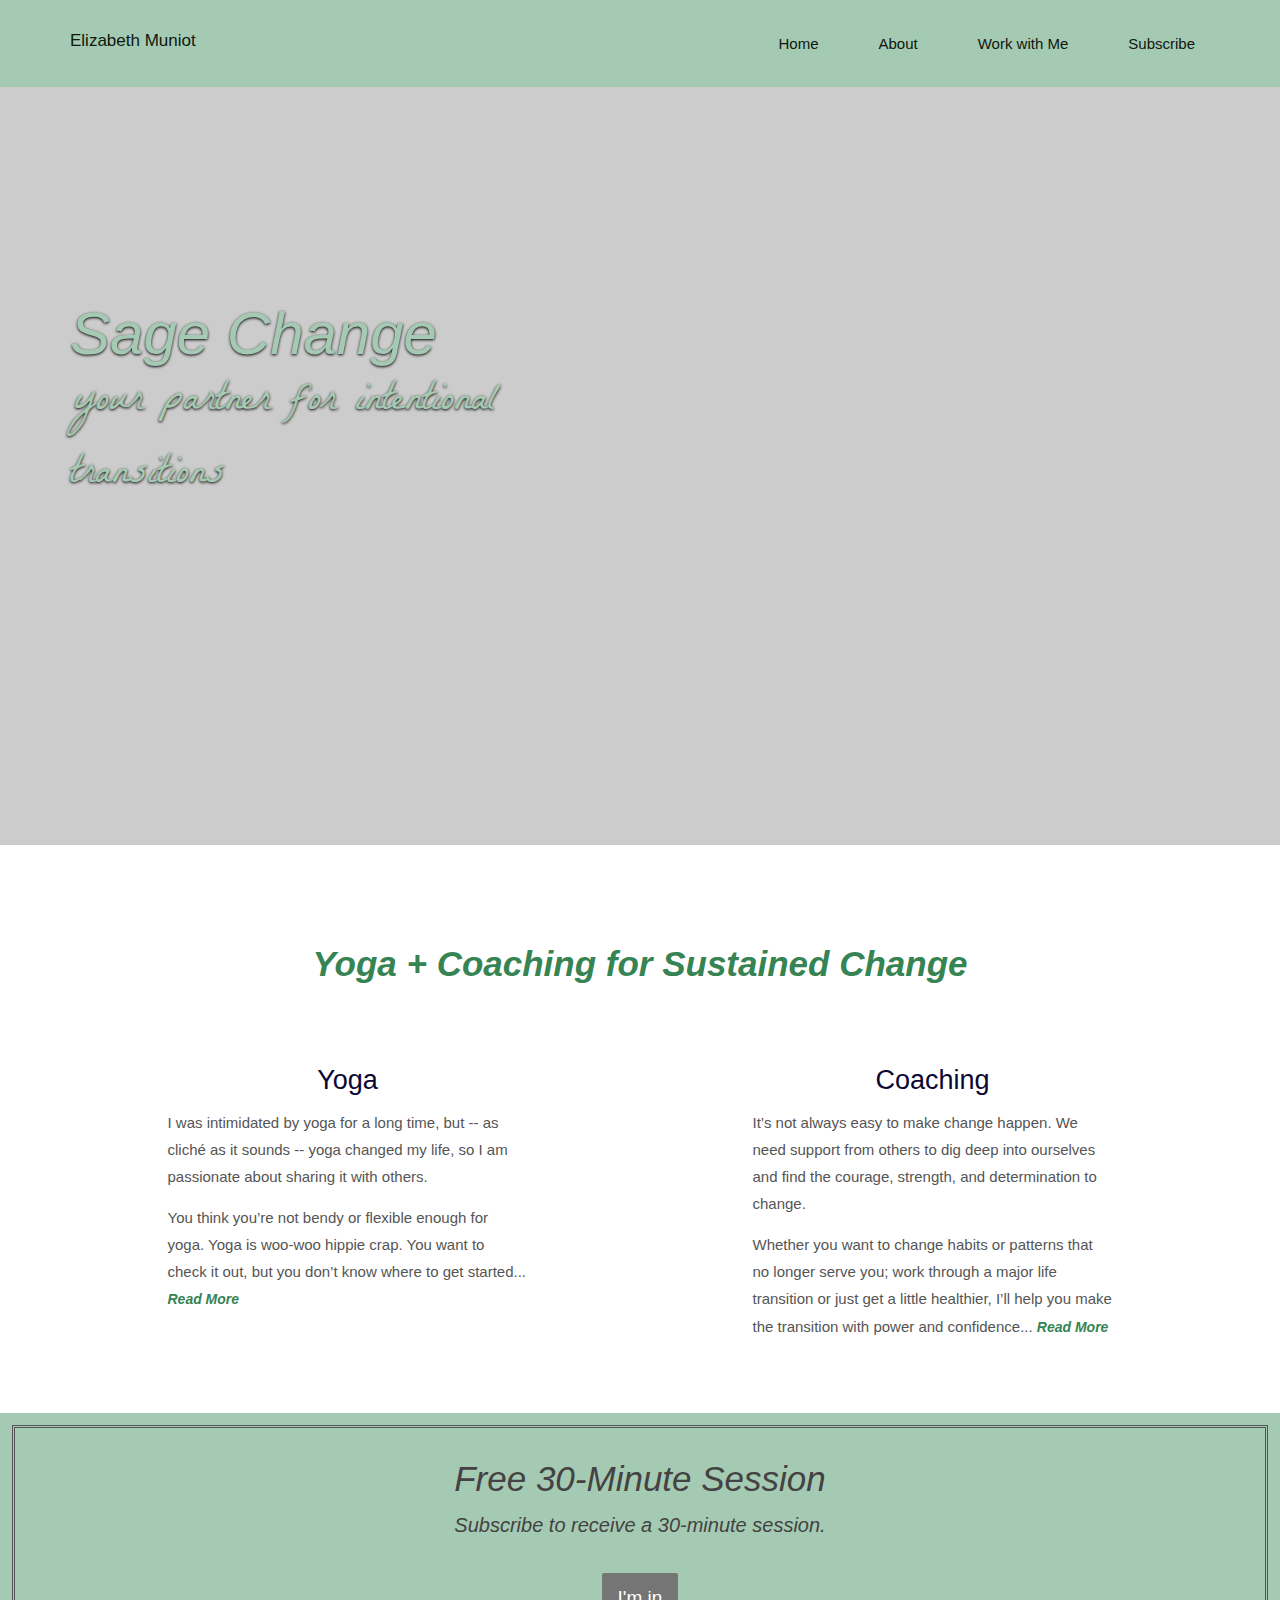
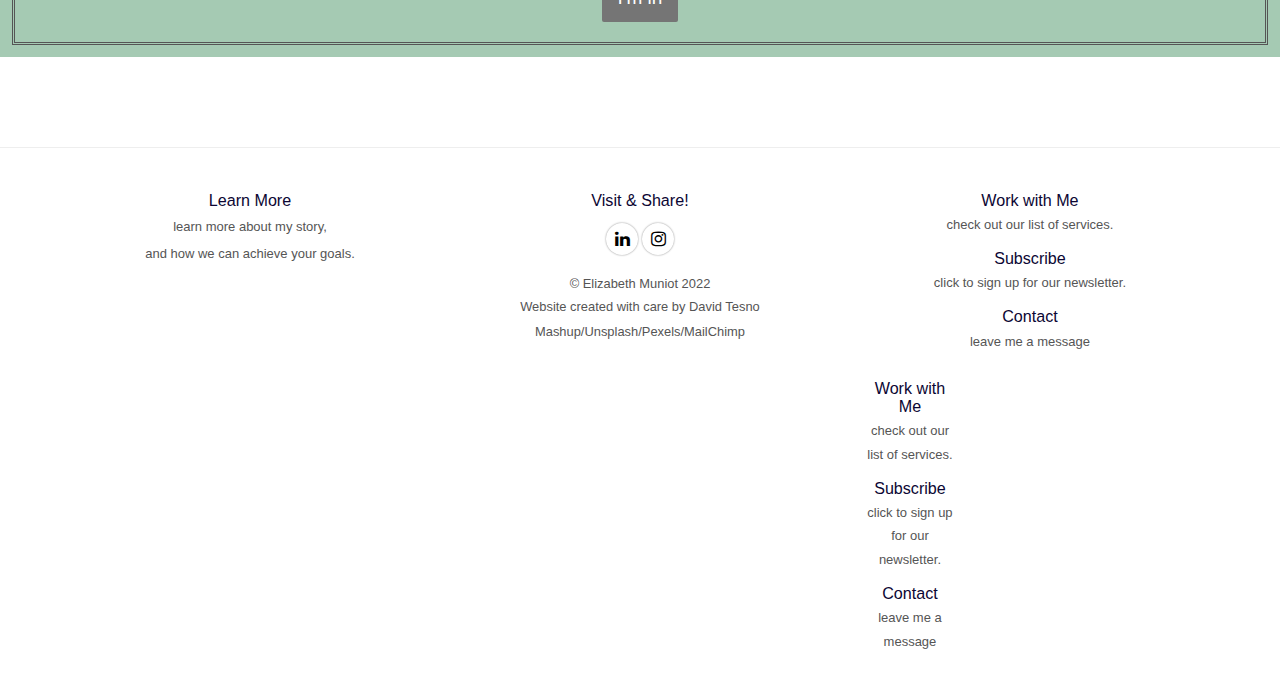
==== commit 0bb692e1: "comments" ====
--- a/index.html
+++ b/index.html
@@ -294,13 +294,7 @@
       });
     </script>
 
-<<<<<<< HEAD
     <!-- Google Analytics: change UA-XXXXX-X to be your site's ID 
-=======
-<!-- adding comment -->
-
-<!-- Google Analytics: change UA-XXXXX-X to be your site's ID 
->>>>>>> 98163f7317d4747873b40c52f0e63e6c678aab1e
 
 <script>
   (function (i, s, o, g, r, a, m) {
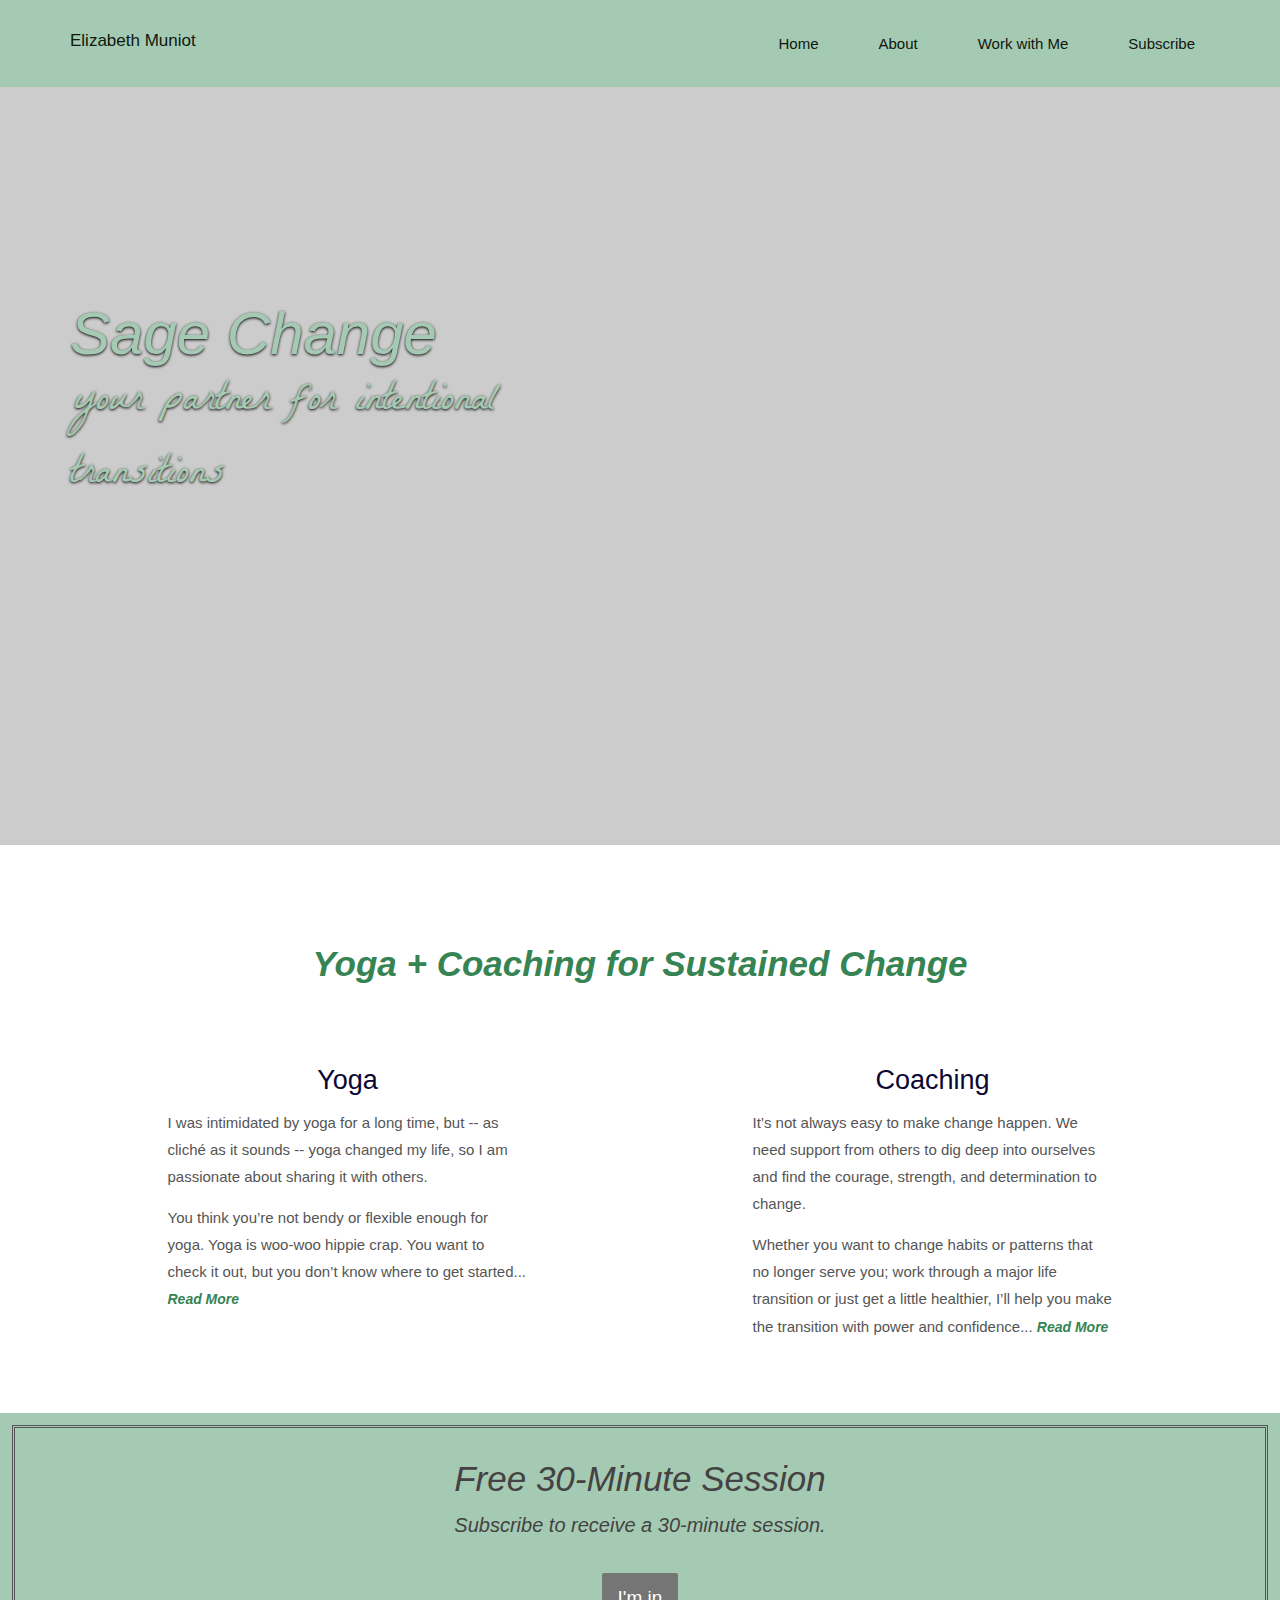
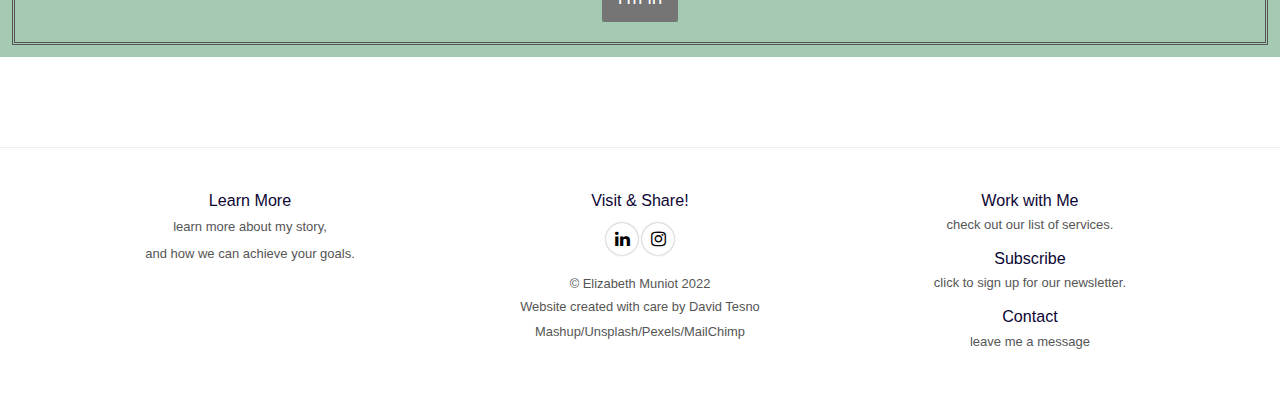
==== commit e20a94df: "footer alignment" ====
--- a/index.html
+++ b/index.html
@@ -259,31 +259,6 @@
                           <a href="mailto:elizabethmuniot@gmail.com" style="text-decoration: none;"><h4 class="footerTitle">Contact</h4></a>
                           <p class="footerClassText">leave me a message</p>                           
                       </div>
-
-            <div class="col-sm-4">
-              <div class="servicesFooter">
-                <a href="services.html" style="text-decoration: none"
-                  ><h4 class="footerTitle">Work with Me</h4></a
-                >
-                <p class="footerClassText">check out our list of services.</p>
-              </div>
-              <div class="subscribeFooter">
-                <a href="contact.html" style="text-decoration: none"
-                  ><h4 class="footerTitle">Subscribe</h4></a
-                >
-                <p class="footerClassText">
-                  click to sign up for our newsletter.
-                </p>
-              </div>
-              <div class="contactFooter">
-                <a
-                  href="mailto:elizabethmuniot@gmail.com"
-                  style="text-decoration: none"
-                  ><h4 class="footerTitle">Contact</h4></a
-                >
-                <p class="footerClassText">leave me a message</p>
-              </div>
-            </div>
           </div>
         </div>
       </div>
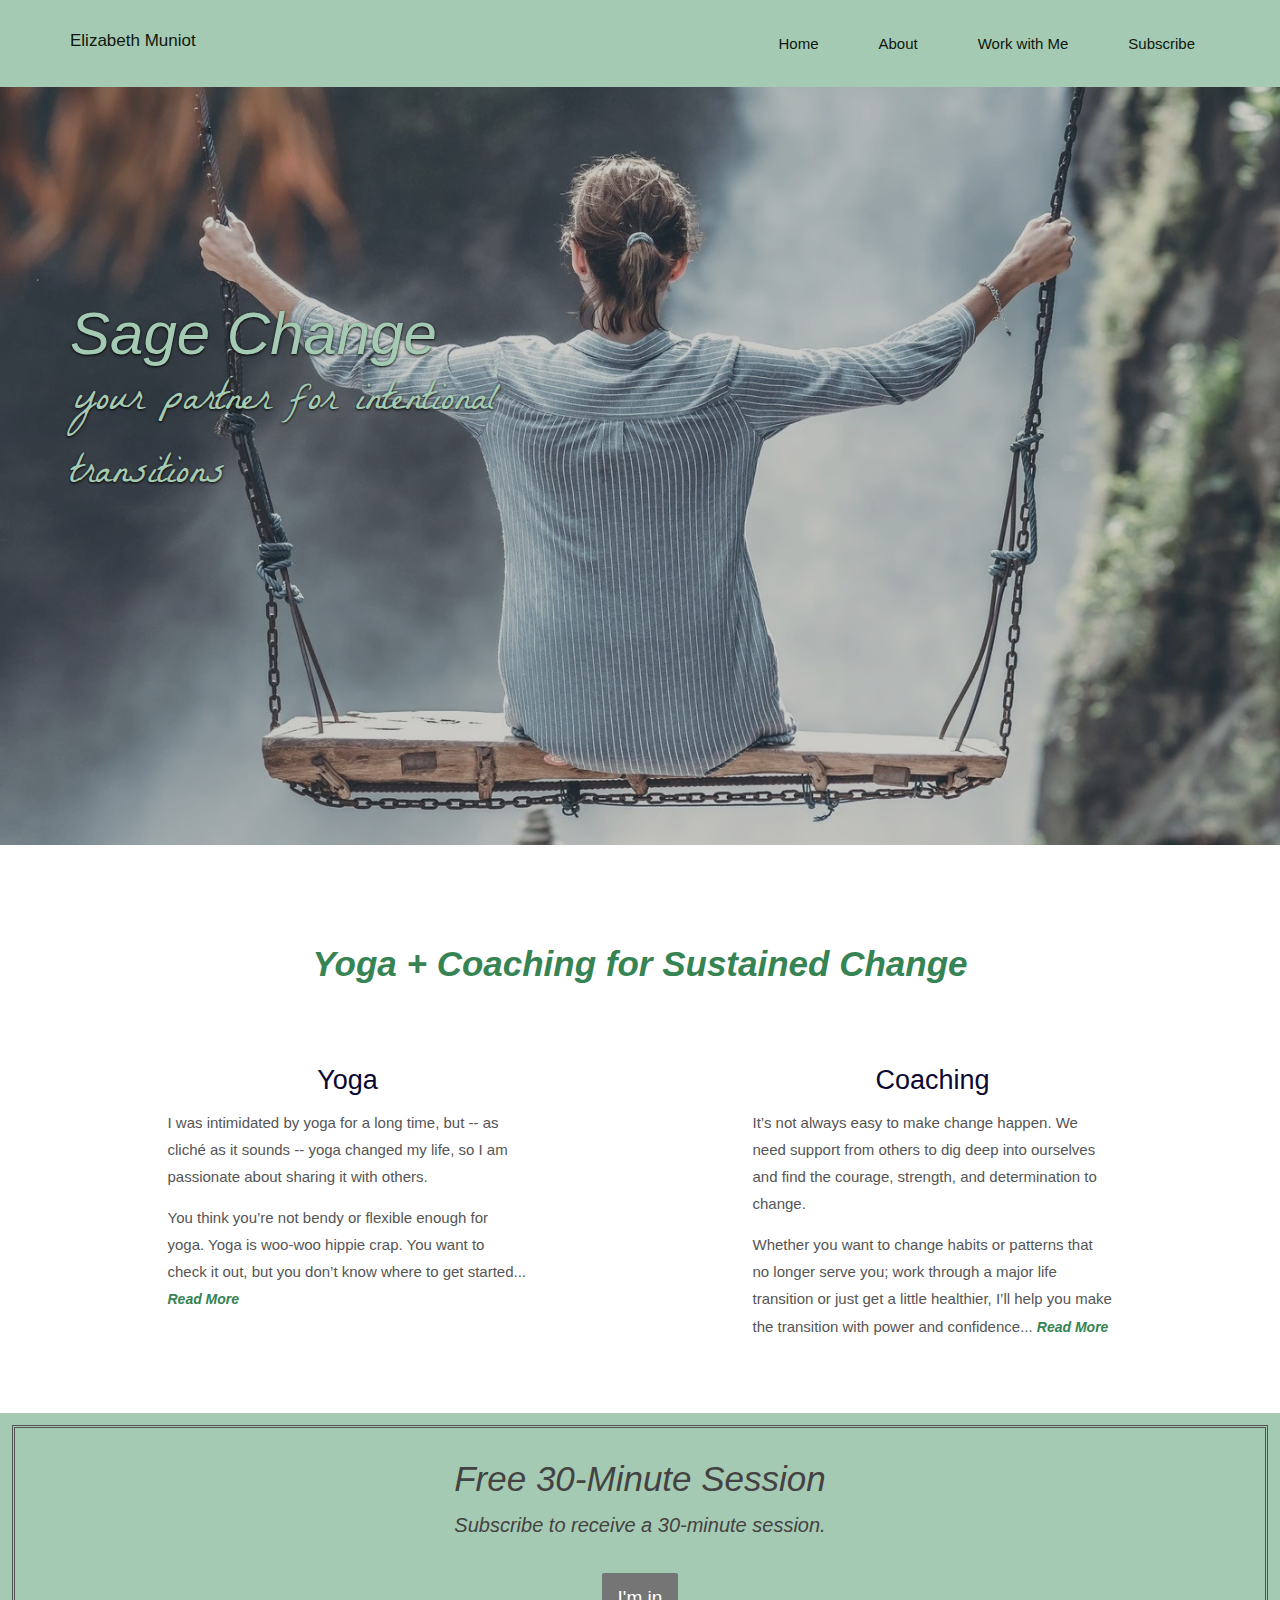
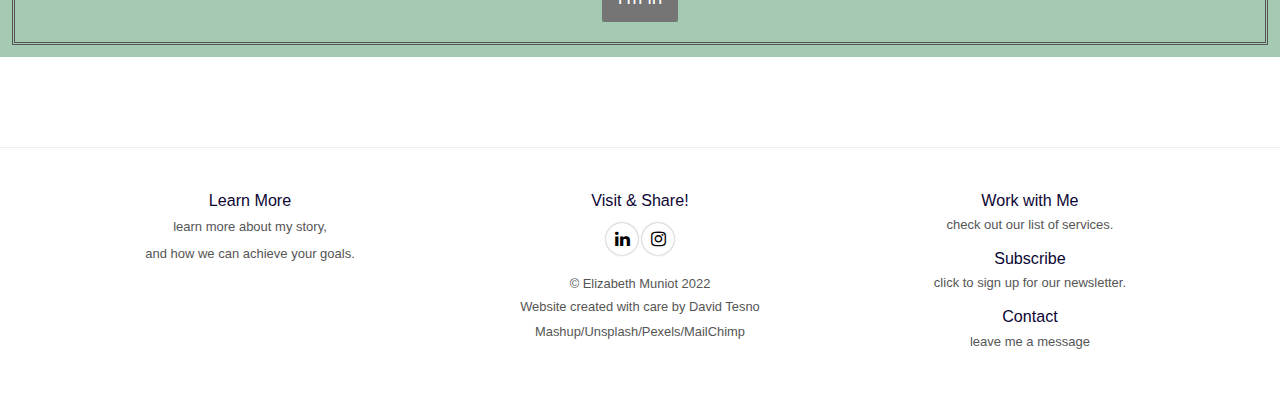
==== commit 61c0438b: "comments" ====
--- a/index.html
+++ b/index.html
@@ -17,7 +17,7 @@
     />
     <meta
       name="image"
-      content="https://dt723.github.io/em-yoga-studio/./assets/images/hero3-min.jpg"
+      content="https://dt723.github.io/em-yoga-studio/./assets/images/hero3.jpg"
     />
     <!-- Schema.org for Google -->
     <meta itemprop="name" content="Sage Change - Elizabeth Muniot" />
@@ -27,7 +27,7 @@
     />
     <meta
       itemprop="image"
-      content="https://dt723.github.io/em-yoga-studio/./assets/images/hero3-min.jpg"
+      content="https://dt723.github.io/em-yoga-studio/./assets/images/hero3.jpg"
     />
     <!-- Open Graph general (Facebook, Pinterest & Google+) -->
     <meta name="og:title" content="Sage Change - Elizabeth Muniot" />
@@ -93,7 +93,7 @@
 
     <div
       class="white-text-container background-image-container"
-      style="background-image: url('./assets/images/hero3-min.jpg')"
+      style="background-image: url('./assets/images/hero3.jpg')"
     >
       <div class="opacity">
         <div class="container">
